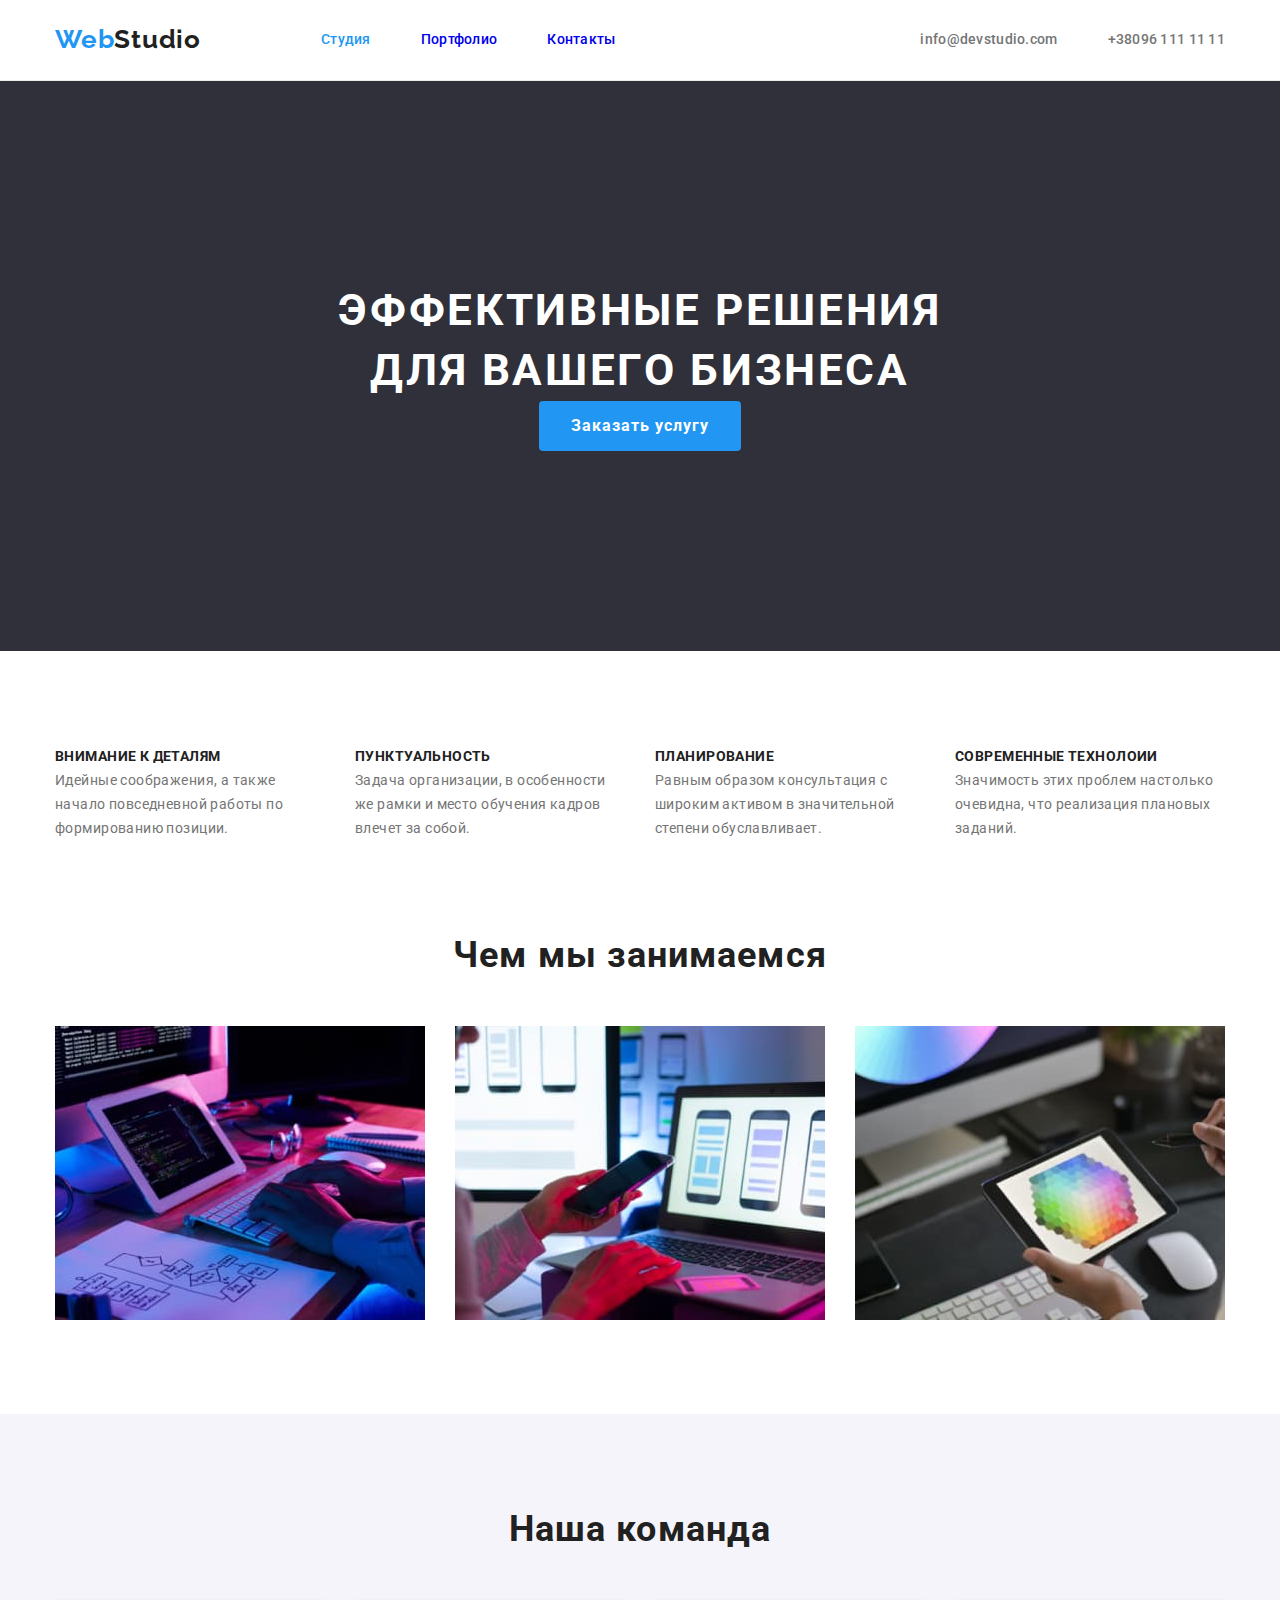
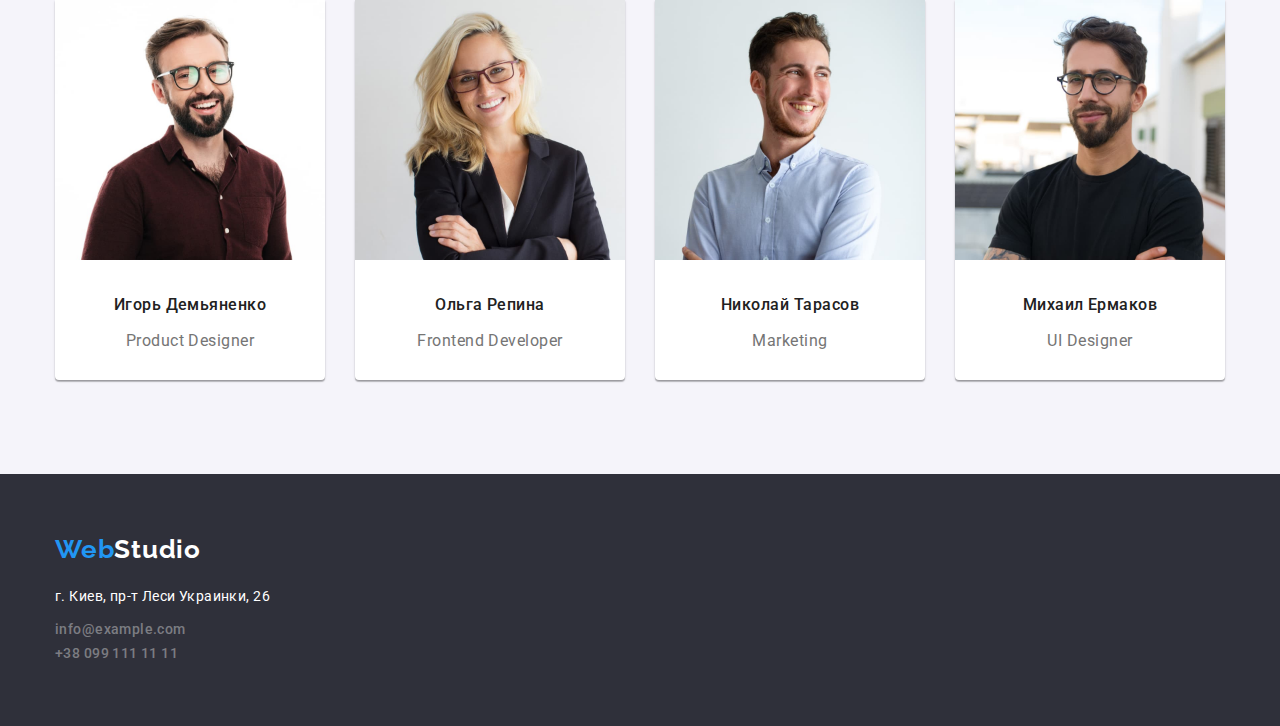
==== index.html @ fb4db043 "finish" ====
<!DOCTYPE html>
<html lang="ru">
  <head>
    <meta charset="UTF-8" />
    <meta http-equiv="X-UA-Compatible" content="IE=edge" />
    <meta name="viewport" content="width=device-width, initial-scale=1.0" />
    <title>Document</title>
    <link rel="preconnect" href="https://fonts.googleapis.com" />
    <link rel="preconnect" href="https://fonts.gstatic.com" crossorigin />
    <link
      href="https://fonts.googleapis.com/css2?family=Raleway:wght@700&family=Roboto:wght@400;500;700;900&display=swap"
      rel="stylesheet"
    />
    <link rel="stylesheet" href="https://cdnjs.cloudflare.com/ajax/libs/modern-normalize/1.1.0/modern-normalize.min.css">
    <link rel="stylesheet" href="./css/styles.css" />
  </head>
  <body>
    <header class="header">
      <div class="container flex-el">
        <a class="logo" href="webstudio"
        ><span class="web">Web</span><span class="studio">Studio</span></a
      >
      <nav>
        <ul class="header-list">
          <li class="header-item"><a class="active header-link link" href="./index.html">Студия</a></li>
          <li class="header-item"><a class="header-link link" href="./portfolio.html">Портфолио</a></li>
          <li class="header-item"><a class="header-link link" href="contacts">Контакты</a></li>
        </ul>
      </nav>
      <ul class="header-adress">
        <li>
          <a class="header-adress-link link" href="mailto:info@devstudio.com"
            >info@devstudio.com</a
          >
        </li>
        <li class="header-adress-item"><a class="header-adress-link link" href="tel:+380991111111">+38096 111 11 11</a></li>
      </ul>
    </div>
    </header>
    <main>
      <section class="start-section section">
        <div class="container">
          <h1 class="title">эффективные решения для вашего бизнеса</h1>
          <button class="main-btn" type="button">Заказать услугу</button>
        </div>
      </section>
      <section class="main-section section"> 
        <div class="container">
        <ul class="flex-el">
          <li class="main-section-item">
            <h2 class="main-section-title">внимание к деталям</h2>
            <p class="main-section-text">
              Идейные соображения, а также начало повседневной работы по
              формированию позиции.
            </p>
          </li>
          <li class="main-section-item">
            <h2 class="main-section-title">пунктуальность</h2>
            <p class="main-section-text">
              Задача организации, в особенности же рамки и место обучения кадров
              влечет за собой.
            </p>
          </li>
          <li class="main-section-item">
            <h2 class="main-section-title">планирование</h2>
            <p class="main-section-text">
              Равным образом консультация с широким активом в значительной
              степени обуславливает.
            </p>
          </li>
          <li class="main-section-item">
            <h2 class="main-section-title">современные технолоии</h2>
            <p class="main-section-text">
              Значимость этих проблем настолько очевидна, что реализация
              плановых заданий.
            </p>
          </li>
        </ul>
      </div>
      </section>
      <section class="our-work section">
        <div class="container">
        <h2 class="secondary-title">Чем мы занимаемся</h2>
          <ul class="flex-el">
            <li>
              <img
                width="370"
                src="images/img3.jpg"
                alt="печатает код на компьютере"
              />
            </li>
            <li>
              <img
                width="370"
                src="images/img1.jpg"
                alt="Адаптирует сайт под мобильное устройство"
              />
            </li>
            <li>
              <img
                width="370"
                src="images/img2.jpg"
                alt="Графическая разроботка"
              />
            </li>
          </ul>
        </div>
      </section>
      <section class="our-team section">
        <div class="container">
          <h2 class="secondary-title">Наша команда</h2>
        <ul class="flex-el">
          <li class="team-list">
            <img width="270" src="images/img4.jpg" alt="Игорь Демьяненко" /> 
            <div class="team-wrapper">
              <h3 class="team-list-title">Игорь Демьяненко</h3>
              <p class="team-list-text">Product Designer</p>
            </div>

          </li>
          <li class="team-list">
            <img width="270" src="images/img5.jpg" alt="Ольга Репина" />
            <div class="team-wrapper">
              <h3 class="team-list-title">Ольга Репина</h3>
              <p class="team-list-text">Frontend Developer<p>
            </div>
          </li>
          <li class="team-list">
            <img width="270" src="images/img6.jpg" alt="Николай Тарасов" />
            <div class="team-wrapper">
              <h3 class="team-list-title">Николай Тарасов</h3>
              <p class="team-list-text">Marketing<p>
            </div>
          </li>
          <li class="team-list">
            <img width="270" src="images/img7.jpg" alt="Михаил Ермаков" />
            <div class="team-wrapper">
              <h3 class="team-list-title">Михаил Ермаков</h3>
              <p class="team-list-text">UI Designer<p>
            </div>
          </li>
        </ul>
        </div>
      </section>
    </main>
    <footer class="footer">
      <div class="container">
        <a class="logo footer-logo" href="webstudio"
        ><span class="web">Web</span
        ><span class="footer-studio">Studio</span></a
      >
      <address class="adress">
        <p>г. Киев, пр-т Леси Украинки, 26</p>
        <ul class="list footer-adress">
          <li class="footer-adress-list">
            <a class="footer-adress-link" href="mailto:info@example.com">info@example.com</a>
          </li>
          <li class="footer-adress-list">
            <a class="footer-adress-link" href="tel:+380991111111">+38 099 111 11 11</a>
          </li>
        </ul>
      </address>
      </div>
    </footer>
  </body>
</html>
---- css/styles.css ----
:root {
    --main-background-color:#E5E5E5;
    --background-color:#2F303A;
    --primary-text-color:#212121;
    --secondary-text-color:#757575;
    --hover-text-color:#2196F3;
}

h1,
h2,
h3,
h4,
h5,
h6,
p {
margin: 0;
}
img {
    display: block;
}
ul,
ol {
    margin: 0;
    padding: 0;
    list-style: none;
}
a {
    text-decoration: none;
}

.section {
    padding: 94px 0;
}

body {
    font-family: Roboto, sans-serif;
    color: var(--primary-text-color);
}
.container {
    /* padding-top: 60px; */
    max-width: 1200px;
    margin-left: auto;
    margin-right: auto;
    padding-left: 15px;
    padding-right: 15px;
}
/* header */
.header {
    border-bottom: 1px solid #ECECEC;
}




.flex-el {
    display: flex;
    gap: 30px;
}
.btn{
    font-family: inherit;
    background-color: #F5F4FA;
    font-weight: 500;
    font-size: 16px;
    line-height: 1.63;
    text-align: center;
    letter-spacing: 0.03em;
    border: none;
    color: var(--primary-text-color);
    padding: 6px 22px;
    border-radius: 4px;
}

.btn:hover {
    background-color: var(--hover-text-color);
    color: #FFFFFF;
    cursor: pointer;
}

.btn:focus {
    background-color: var(--hover-text-color);
    color: #FFFFFF;
}

.logo {
    display: block;
    padding-top: 24px;
    padding-bottom: 24px;
    font-size: 26px;
    line-height: 1.2;
    letter-spacing: 0.03em;
    font-weight: 700;
    font-family: Raleway, sans-serif;
}



.header-link:hover, 
.header-link:focus, 
.header-adress-link:hover,
.header-adress-link:focus {
    color: var(--hover-text-color);
}


.main-section-item {
    width: 270px;
}

.main-section {
    padding-bottom: 0;
}

.web {
    color: var(--hover-text-color);

}

.studio {
    color: var(--primary-text-color);
}

.header-list {
    display: flex;
    margin-left: 90px;                                                                                                                                                                                                                                                             
}

.header-adress {
    display: flex;
    margin-left: auto;
}
.header-link {
    display: block;
    padding-top: 32px;
    padding-bottom: 32px;
    font-size: 14px;
    line-height: 1.14;
    letter-spacing: 0.02em;
    font-weight: 500;
}
.header-item {
    margin-left: 50px;
}
.header-item:first-of-type {
    margin-left: 0;
}

.header-adress-link {
    display: block;
    padding-top: 32px;
    padding-bottom: 32px;
    color: var(--secondary-text-color);
    font-weight: 500;
    font-size: 14px;
    line-height: 1.14;
    letter-spacing: 0.02em;
}
.header-adress-item {
    padding-left: 50px;
}
.header-adress-item:first-of-type {
    padding-left: 0;
}
/* padding-top не работает а в дэвтулз работает */
.start-section {
    display: block;
    background-color: var(--background-color);
    text-align: center; 
    padding-bottom: 200px;
    padding-top: 200px;
}
.title {
    color: #FFFFFF;
    line-height: 1.36;
    letter-spacing: 0.06em;
    font-size: 44px;
    text-align: center;
    text-transform: uppercase;
    width: 695px;
    margin-left: auto;
    margin-right: auto;
    border-radius: 100px;
}

.main-btn {
    background-color: var(--hover-text-color);
    color:#FFFFFF;
    font-size: 16px;
    cursor: pointer;
    font-family: inherit;
    font-weight: 700;
    line-height: 1.88;
    letter-spacing: 00.06em;
    border-radius: 4px;
    border: 2px white;
    padding: 10px 32px;
}

.main-section-title {
    text-transform: uppercase;
    color: var(--primary-text-color);
    font-weight: 700;
    font-size: 14px;
    line-height: 1.14;
    letter-spacing: 0.03em;
}

.main-section-title {
    color: var(--primary-text-color);
    font-size: 14px;
    line-height: 1.71;
    letter-spacing: 0.03em;
}

.main-section-text {
    color: var(--secondary-text-color);
    font-weight: 400;
    font-size: 14px;
    line-height: 1.71;
    letter-spacing: 0.03em;
}
.secondary-title {
    text-align: center;
    font-weight: 700;
    font-size: 36px;
    line-height: calc(42/36);
    text-align: center;
    letter-spacing: 0.03em;
    margin-bottom: 50px;
    color: #212121
}

.team-wrapper {
    padding: 30px 0;
}

.team-list-title {
    margin-bottom: 10px;
    font-weight: 500;
    font-size: 16px;
    line-height: 1.9;
    text-align: center;
    letter-spacing: 0.03em;
    color: var(--primary-text-color);

}
.team-list {
    font-size: 16px;
    line-height: 1.19;
    text-align: center;
    letter-spacing: 0.03em;
    background-color: #FFFFFF;
    box-shadow: 0px 1px 3px rgba(0, 0, 0, 0.12), 0px 1px 1px rgba(0, 0, 0, 0.14), 0px 2px 1px rgba(0, 0, 0, 0.2);
    border-radius: 0px 0px 4px 4px;
}

.team-list-text {
    color: var(--secondary-text-color);
    font-size: 16px;
    line-height: 1.19;
    text-align: center;
    letter-spacing: 0.03em;

}



.adress {
    font-style: normal;
    color: #FFFFFF;
    font-size: 14px;
    line-height: 1.71;
    letter-spacing: 0.03em;
}


.footer {
    background-color: var(--background-color);
    padding: 60px 0;
}

.footer-adress {
    color: #FFFFFF99;
    margin-top: 9px;
}

.footer-logo {
    padding: 0;
    margin-bottom: 20px;
}
.footer-adress-link {
    color: #FFFFFF60;
    font-weight: 500;
    
    
}
.footer-adress-link:hover,
.footer-adress-link:focus {
    color: var(--hover-text-color);
}

.foote-adress-list {
    margin-top: 9px;
}
.foote-adress-list:not(:last-of-type) {
    margin-bottom: 9px;
}

.our-team {
    background-color: #F5F4FA;;
}
.footer-studio {
    color: #FFFFFF;
    font-weight: 700;
}

.main-list-title {
    font-size: 18px;
    line-height: 2;
    letter-spacing: 0.06em;
    color: var(--primary-text-color);
}
.main-list {
    flex-wrap: wrap;
}
.main-list-text {
    font-size: 16px;
    line-height: 1.88;
    letter-spacing: 0.03em;
    color: var(--secondary-text-color);
}


.active {
    color: var(--hover-text-color);
}
.portfolio-wrapp {
    padding: 20px 24px;
    border: 1px solid #EEEEEE;
    border-top: none;
}


.list-portfolio {
    gap: 8px;
}

.main-list {
    margin-top: 50px;
}
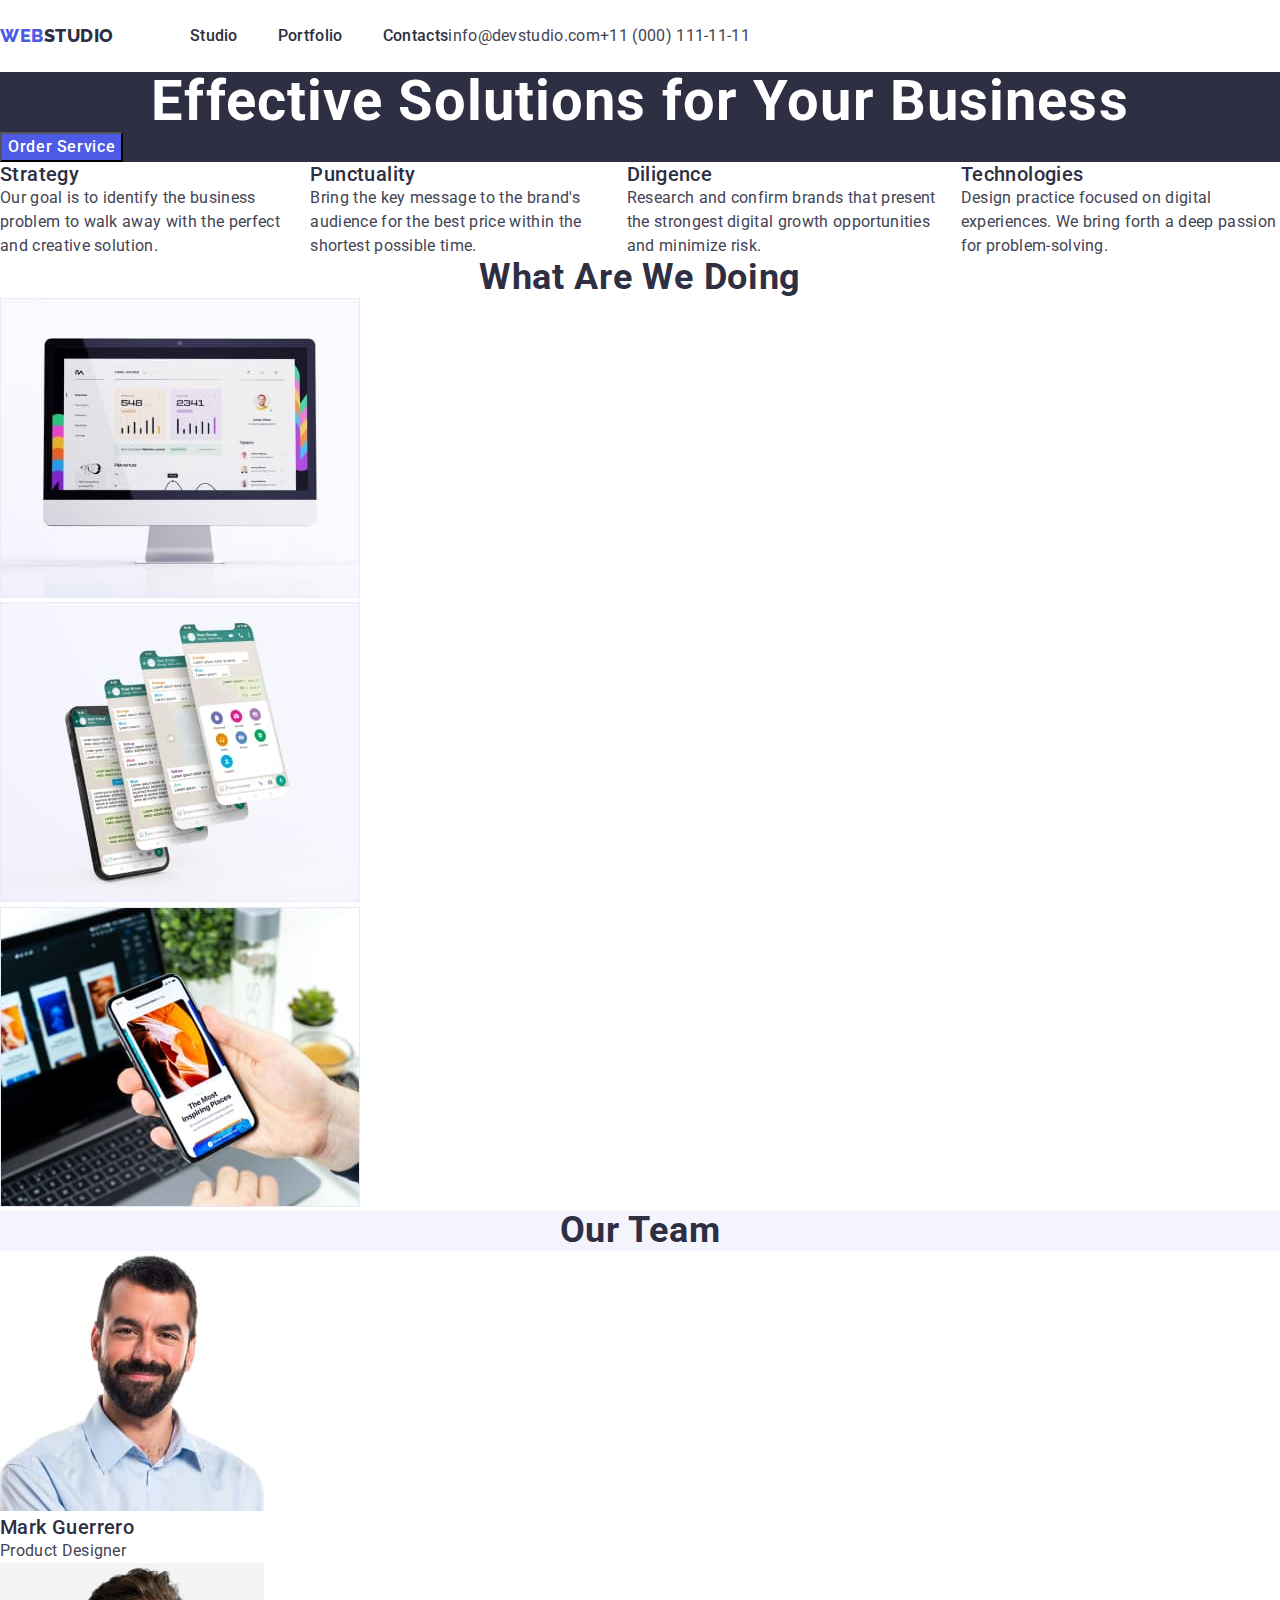
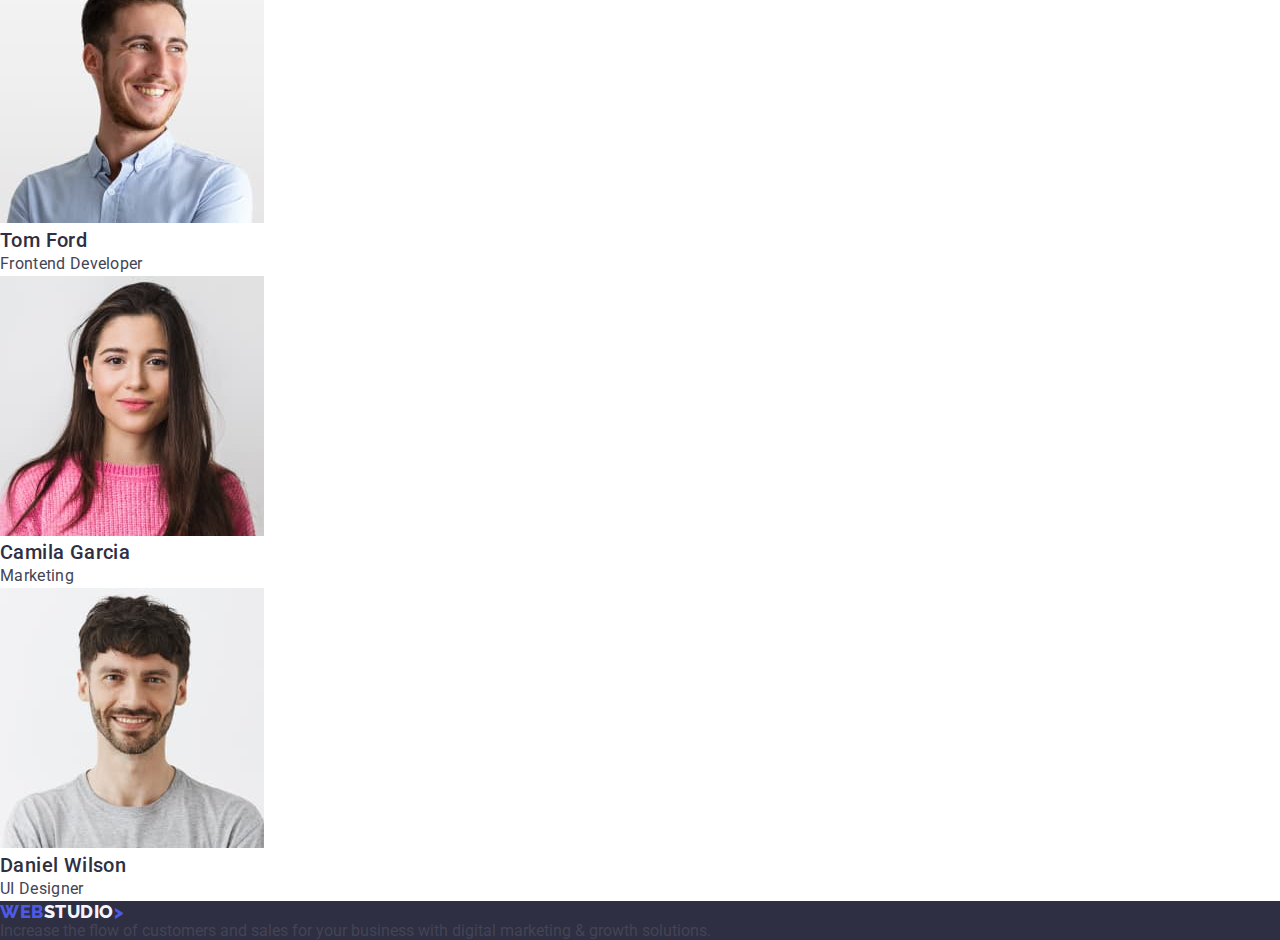
==== commit 9397c60e: "1`" ====
--- a/index.html
+++ b/index.html
@@ -1,166 +1,107 @@
 <!DOCTYPE html>
-<html lang="ru">
-  <head>
-    <meta charset="UTF-8" />
-    <meta http-equiv="X-UA-Compatible" content="IE=edge" />
-    <meta name="viewport" content="width=device-width, initial-scale=1.0" />
+<html lang="en">
+<head>
+    <meta charset="UTF-8">
+    <meta http-equiv="X-UA-Compatible" content="IE=edge">
+    <meta name="viewport" content="width=device-width, initial-scale=1.0">
     <title>Document</title>
-    <link rel="preconnect" href="https://fonts.googleapis.com" />
-    <link rel="preconnect" href="https://fonts.gstatic.com" crossorigin />
-    <link
-      href="https://fonts.googleapis.com/css2?family=Raleway:wght@700&family=Roboto:wght@400;500;700;900&display=swap"
-      rel="stylesheet"
-    />
-    <link rel="stylesheet" href="https://cdnjs.cloudflare.com/ajax/libs/modern-normalize/1.1.0/modern-normalize.min.css">
-    <link rel="stylesheet" href="./css/styles.css" />
-  </head>
-  <body>
-    <header class="header">
-      <div class="container flex-el">
-        <a class="logo" href="webstudio"
-        ><span class="web">Web</span><span class="studio">Studio</span></a
-      >
-      <nav>
-        <ul class="header-list">
-          <li class="header-item"><a class="active header-link link" href="./index.html">Студия</a></li>
-          <li class="header-item"><a class="header-link link" href="./portfolio.html">Портфолио</a></li>
-          <li class="header-item"><a class="header-link link" href="contacts">Контакты</a></li>
-        </ul>
-      </nav>
-      <ul class="header-adress">
+    <link rel="stylesheet" href="https://cdn.jsdelivr.net/npm/modern-normalize@1.1.0/modern-normalize.min.css">
+    <link rel="stylesheet" href="./css/styles.css">
+    <link rel="preconnect" href="https://fonts.googleapis.com">
+    <link rel="preconnect" href="https://fonts.gstatic.com" crossorigin>
+    <link href="https://fonts.googleapis.com/css2?family=Raleway:wght@800&display=swap" rel="stylesheet">
+    <link rel="preconnect" href="https://fonts.googleapis.com">
+    <link rel="preconnect" href="https://fonts.gstatic.com" crossorigin>
+    <link href="https://fonts.googleapis.com/css2?family=Roboto:wght@400;500;700;900&display=swap" rel="stylesheet">
+</head>
+<body>
+<header>
+    <div class="header-flex-wrap container">
+        <nav class="header-nav">
+            <a class="header-nav-logo link">Web<span class="header-studio-span">Studio</span></a>
+            <ul class="header-nav-list">
+                <li class="header-nav-item"><a class="header-nav-link link" href="./index.html">Studio</a></li>
+                <li class="header-nav-item"><a class="header-nav-link link" href="./portfolio.html">Portfolio</a></li>
+                <li class="header-nav-item"><a class="header-nav-link link" href="">Contacts</a></li>
+            </ul>
+         </nav>
+    <address class="our-adress">
+        <ul class="header-adress-list list">
+            <li class="header-adress-item"><a class="header-adress-link link" href="mailto:info@devstudio.com">info@devstudio.com</a></li>
+            <li class="header-adress-item"><a class="header-adress-link link" href="tel:+110001111111">+11 (000) 111-11-11</a></li>
+        </ul>  
+    </address>
+</div>
+</header>
+<main>
+    <section class="hero">
+        <h1 class="hero-title">Effective Solutions for Your Business</h1>
+        <button class="hero-btn" type="button">Order Service</button>
+    </section>
+    <section>
+        <h2 hidden class="visually-hidden">Our Road</h2>
+    <ul class="list header-nav" >
         <li>
-          <a class="header-adress-link link" href="mailto:info@devstudio.com"
-            >info@devstudio.com</a
-          >
+           <h3 class="our-services">Strategy</h3>
+           <p class="our-services-description">Our goal is to identify the business problem to walk away with the perfect and creative solution.</p>
         </li>
-        <li class="header-adress-item"><a class="header-adress-link link" href="tel:+380991111111">+38096 111 11 11</a></li>
-      </ul>
-    </div>
-    </header>
-    <main>
-      <section class="start-section section">
-        <div class="container">
-          <h1 class="title">эффективные решения для вашего бизнеса</h1>
-          <button class="main-btn" type="button">Заказать услугу</button>
-        </div>
-      </section>
-      <section class="main-section section"> 
-        <div class="container">
-        <ul class="flex-el">
-          <li class="main-section-item">
-            <h2 class="main-section-title">внимание к деталям</h2>
-            <p class="main-section-text">
-              Идейные соображения, а также начало повседневной работы по
-              формированию позиции.
-            </p>
-          </li>
-          <li class="main-section-item">
-            <h2 class="main-section-title">пунктуальность</h2>
-            <p class="main-section-text">
-              Задача организации, в особенности же рамки и место обучения кадров
-              влечет за собой.
-            </p>
-          </li>
-          <li class="main-section-item">
-            <h2 class="main-section-title">планирование</h2>
-            <p class="main-section-text">
-              Равным образом консультация с широким активом в значительной
-              степени обуславливает.
-            </p>
-          </li>
-          <li class="main-section-item">
-            <h2 class="main-section-title">современные технолоии</h2>
-            <p class="main-section-text">
-              Значимость этих проблем настолько очевидна, что реализация
-              плановых заданий.
-            </p>
-          </li>
-        </ul>
-      </div>
-      </section>
-      <section class="our-work section">
-        <div class="container">
-        <h2 class="secondary-title">Чем мы занимаемся</h2>
-          <ul class="flex-el">
-            <li>
-              <img
-                width="370"
-                src="images/img3.jpg"
-                alt="печатает код на компьютере"
-              />
-            </li>
-            <li>
-              <img
-                width="370"
-                src="images/img1.jpg"
-                alt="Адаптирует сайт под мобильное устройство"
-              />
-            </li>
-            <li>
-              <img
-                width="370"
-                src="images/img2.jpg"
-                alt="Графическая разроботка"
-              />
-            </li>
-          </ul>
-        </div>
-      </section>
-      <section class="our-team section">
-        <div class="container">
-          <h2 class="secondary-title">Наша команда</h2>
-        <ul class="flex-el">
-          <li class="team-list">
-            <img width="270" src="images/img4.jpg" alt="Игорь Демьяненко" /> 
-            <div class="team-wrapper">
-              <h3 class="team-list-title">Игорь Демьяненко</h3>
-              <p class="team-list-text">Product Designer</p>
-            </div>
-
-          </li>
-          <li class="team-list">
-            <img width="270" src="images/img5.jpg" alt="Ольга Репина" />
-            <div class="team-wrapper">
-              <h3 class="team-list-title">Ольга Репина</h3>
-              <p class="team-list-text">Frontend Developer<p>
-            </div>
-          </li>
-          <li class="team-list">
-            <img width="270" src="images/img6.jpg" alt="Николай Тарасов" />
-            <div class="team-wrapper">
-              <h3 class="team-list-title">Николай Тарасов</h3>
-              <p class="team-list-text">Marketing<p>
-            </div>
-          </li>
-          <li class="team-list">
-            <img width="270" src="images/img7.jpg" alt="Михаил Ермаков" />
-            <div class="team-wrapper">
-              <h3 class="team-list-title">Михаил Ермаков</h3>
-              <p class="team-list-text">UI Designer<p>
-            </div>
-          </li>
-        </ul>
-        </div>
-      </section>
-    </main>
-    <footer class="footer">
-      <div class="container">
-        <a class="logo footer-logo" href="webstudio"
-        ><span class="web">Web</span
-        ><span class="footer-studio">Studio</span></a
-      >
-      <address class="adress">
-        <p>г. Киев, пр-т Леси Украинки, 26</p>
-        <ul class="list footer-adress">
-          <li class="footer-adress-list">
-            <a class="footer-adress-link" href="mailto:info@example.com">info@example.com</a>
-          </li>
-          <li class="footer-adress-list">
-            <a class="footer-adress-link" href="tel:+380991111111">+38 099 111 11 11</a>
-          </li>
-        </ul>
-      </address>
-      </div>
-    </footer>
-  </body>
-</html>
+        <li>
+           <h3 class="our-services">Punctuality</h3>
+           <p class="our-services-description">Bring the key message to the brand's audience for the best price within the shortest possible time.</p>
+        </li>
+        <li>
+           <h3 class="our-services">Diligence</h3>
+           <p class="our-services-description">Research and confirm brands that present the strongest digital growth opportunities and minimize risk.</p>
+        </li>   
+        <li>
+           <h3 class="our-services">Technologies</h3>
+           <p class="our-services-description">Design practice focused on digital experiences. We bring forth a deep passion for problem-solving.</p>
+        </li>
+    </ul>
+    </section>
+<section>
+    <h2 class="section-title">What are we doing</h2>
+    <ul class="list">
+        <li>
+            <img width="360" src="./images/img10.jpg" alt="компьютер">
+        </li>
+        <li>
+            <img width="360" src="./images/img11.jpg" alt="мессенджеры на телефоне">
+        </li>
+        <li>
+            <img width="360" src="./images/img12.jpg" alt="Графическая разроботка">
+        </li>
+    </ul>
+</section>
+<section class="our-team">
+    <h2 class="section-title">Our Team</h2>
+    <ul class="our-team-list list">
+        <li class="our-team-item">
+            <img class="our-photo" width="264" src="./images/man1.jpg" alt="Mark Guerrero">
+            <h3 class="our-services">Mark Guerrero</h3>
+            <p class="our-services-description">Product Designer</p>
+       </li>
+        <li class="our-team-item">
+            <img class="our-photo" width="264" src="./images/man2.jpg" alt="Tom Ford">
+            <h3 class="our-services">Tom Ford</h3>
+            <p class="our-services-description">Frontend Developer</p>
+        </li>
+        <li class="our-team-item">
+            <img class="our-photo" width="264" src="./images/woman.jpg" alt="Camila Garcia">
+            <h3 class="our-services">Camila Garcia</h3>
+            <p class="our-services-description">Marketing</p>
+        </li>
+        <li class="our-team-item">
+            <img class="our-photo" width="264" src="./images/man3.jpg" alt="Daniel Wilson">
+            <h3 class="our-services">Daniel Wilson</h3>
+            <p class="our-services-description">UI Designer</p>
+        </li>
+    </ul>
+</section>
+</main>
+<footer class="footer">
+    <a class="footer-logo link">Web<span class="footer-logo-span">Studio</span>></a>
+    <p class="footer-text">Increase the flow of customers and sales for your business with digital marketing & growth solutions.</p>
+</footer>
+</body>
+</html>--- a/css/styles.css
+++ b/css/styles.css
@@ -1,349 +1,241 @@
-:root {
-    --main-background-color:#E5E5E5;
-    --background-color:#2F303A;
-    --primary-text-color:#212121;
-    --secondary-text-color:#757575;
-    --hover-text-color:#2196F3;
-}
-
+
+/* reset */
 h1,
 h2,
 h3,
 h4,
-h5,
-h6,
+h6, 
 p {
-margin: 0;
-}
-img {
-    display: block;
+	margin: 0;
 }
 ul,
 ol {
-    margin: 0;
-    padding: 0;
-    list-style: none;
+	list-style: none;
+	padding: 0;
+	margin: 0;
 }
 a {
-    text-decoration: none;
-}
-
-.section {
-    padding: 94px 0;
+	color: currentColor;
+	text-decoration: none;
+}
+button{
+	cursor: pointer;
+	font-family: inherit;
+}
+
+
+/* Common Css */
+:root {
+	/* Fonts */
+    --primery-font: "Roboto", sans-serif;
+	--secondary-font: "Raleway", sans-serif;
+	/* colors */
+    --color-iris: #4d5ae5;
+	--color-ocean: #404bbf;
+	--color-navy-blue: #2e2f42;
+	--color-green: #31d0aa;
+	--color-slate: #434455;
+	--color-light-slate: #8e8f99;
+	--color-cornflower: #e7e9fc;
+	--color-cloud: #f4f4fd;
+	--color-grey: #2e2f42;
+	--color-white: #ffffff;
+	--color-dairy: #fcfcfc;
+}
+.link {
+	text-decoration: none;
+}
+
+.our-adress {
+	font-style: normal;
+}
+.section-title {
+	font-size: 36px;
+	line-height: 1.11;
+	text-align: center;
+	text-transform: capitalize;
+	color: var(--color-grey);
+	letter-spacing: 0.02em
+}
+.list {
+	list-style: none;
 }
 
 body {
-    font-family: Roboto, sans-serif;
-    color: var(--primary-text-color);
-}
-.container {
-    /* padding-top: 60px; */
-    max-width: 1200px;
-    margin-left: auto;
-    margin-right: auto;
-    padding-left: 15px;
-    padding-right: 15px;
-}
-/* header */
-.header {
-    border-bottom: 1px solid #ECECEC;
-}
-
-
-
-
-.flex-el {
-    display: flex;
-    gap: 30px;
-}
-.btn{
-    font-family: inherit;
-    background-color: #F5F4FA;
-    font-weight: 500;
-    font-size: 16px;
-    line-height: 1.63;
-    text-align: center;
-    letter-spacing: 0.03em;
-    border: none;
-    color: var(--primary-text-color);
-    padding: 6px 22px;
-    border-radius: 4px;
-}
-
-.btn:hover {
-    background-color: var(--hover-text-color);
-    color: #FFFFFF;
-    cursor: pointer;
-}
-
-.btn:focus {
-    background-color: var(--hover-text-color);
-    color: #FFFFFF;
-}
-
-.logo {
-    display: block;
-    padding-top: 24px;
-    padding-bottom: 24px;
-    font-size: 26px;
-    line-height: 1.2;
-    letter-spacing: 0.03em;
-    font-weight: 700;
-    font-family: Raleway, sans-serif;
-}
-
-
-
-.header-link:hover, 
-.header-link:focus, 
-.header-adress-link:hover,
-.header-adress-link:focus {
-    color: var(--hover-text-color);
-}
-
-
-.main-section-item {
-    width: 270px;
-}
-
-.main-section {
-    padding-bottom: 0;
-}
-
-.web {
-    color: var(--hover-text-color);
-
-}
-
-.studio {
-    color: var(--primary-text-color);
-}
-
-.header-list {
-    display: flex;
-    margin-left: 90px;                                                                                                                                                                                                                                                             
-}
-
-.header-adress {
-    display: flex;
-    margin-left: auto;
-}
-.header-link {
-    display: block;
-    padding-top: 32px;
-    padding-bottom: 32px;
-    font-size: 14px;
-    line-height: 1.14;
-    letter-spacing: 0.02em;
-    font-weight: 500;
-}
-.header-item {
-    margin-left: 50px;
-}
-.header-item:first-of-type {
-    margin-left: 0;
-}
-
+	font-family: var(--primery-font);
+    background-color: var(--color-white);
+	color: var(--color-slate);
+}
+
+.visually-hidden {  
+	position: absolute;  
+	width: 1px;  
+	height: 1px;  
+	margin: -1px;  
+	border: 0;  
+	padding: 0;
+	white-space: nowrap;  
+	clip-path: inset(100%);  
+	clip: rect(0 0 0 0);  
+	overflow: hidden;
+}
+/* main Document */
+/* Header */
 .header-adress-link {
-    display: block;
-    padding-top: 32px;
-    padding-bottom: 32px;
-    color: var(--secondary-text-color);
-    font-weight: 500;
-    font-size: 14px;
-    line-height: 1.14;
-    letter-spacing: 0.02em;
-}
-.header-adress-item {
-    padding-left: 50px;
-}
-.header-adress-item:first-of-type {
-    padding-left: 0;
-}
-/* padding-top не работает а в дэвтулз работает */
-.start-section {
-    display: block;
-    background-color: var(--background-color);
-    text-align: center; 
-    padding-bottom: 200px;
-    padding-top: 200px;
-}
-.title {
-    color: #FFFFFF;
-    line-height: 1.36;
-    letter-spacing: 0.06em;
-    font-size: 44px;
-    text-align: center;
-    text-transform: uppercase;
-    width: 695px;
-    margin-left: auto;
-    margin-right: auto;
-    border-radius: 100px;
-}
-
-.main-btn {
-    background-color: var(--hover-text-color);
-    color:#FFFFFF;
-    font-size: 16px;
-    cursor: pointer;
-    font-family: inherit;
-    font-weight: 700;
-    line-height: 1.88;
-    letter-spacing: 00.06em;
-    border-radius: 4px;
-    border: 2px white;
-    padding: 10px 32px;
-}
-
-.main-section-title {
-    text-transform: uppercase;
-    color: var(--primary-text-color);
-    font-weight: 700;
-    font-size: 14px;
-    line-height: 1.14;
-    letter-spacing: 0.03em;
-}
-
-.main-section-title {
-    color: var(--primary-text-color);
-    font-size: 14px;
-    line-height: 1.71;
-    letter-spacing: 0.03em;
-}
-
-.main-section-text {
-    color: var(--secondary-text-color);
-    font-weight: 400;
-    font-size: 14px;
-    line-height: 1.71;
-    letter-spacing: 0.03em;
-}
-.secondary-title {
-    text-align: center;
-    font-weight: 700;
-    font-size: 36px;
-    line-height: calc(42/36);
-    text-align: center;
-    letter-spacing: 0.03em;
-    margin-bottom: 50px;
-    color: #212121
-}
-
-.team-wrapper {
-    padding: 30px 0;
-}
-
-.team-list-title {
-    margin-bottom: 10px;
-    font-weight: 500;
-    font-size: 16px;
-    line-height: 1.9;
-    text-align: center;
-    letter-spacing: 0.03em;
-    color: var(--primary-text-color);
-
-}
-.team-list {
-    font-size: 16px;
-    line-height: 1.19;
-    text-align: center;
-    letter-spacing: 0.03em;
-    background-color: #FFFFFF;
-    box-shadow: 0px 1px 3px rgba(0, 0, 0, 0.12), 0px 1px 1px rgba(0, 0, 0, 0.14), 0px 2px 1px rgba(0, 0, 0, 0.2);
-    border-radius: 0px 0px 4px 4px;
-}
-
-.team-list-text {
-    color: var(--secondary-text-color);
-    font-size: 16px;
-    line-height: 1.19;
-    text-align: center;
-    letter-spacing: 0.03em;
-
-}
-
-
-
-.adress {
-    font-style: normal;
-    color: #FFFFFF;
-    font-size: 14px;
-    line-height: 1.71;
-    letter-spacing: 0.03em;
-}
-
-
-.footer {
-    background-color: var(--background-color);
-    padding: 60px 0;
-}
-
-.footer-adress {
-    color: #FFFFFF99;
-    margin-top: 9px;
+	
+	font-style: normal;
+	font-size: 16px;
+	line-height: 1.5;
+	letter-spacing: 0.02em;
+	color: var(--color-slate);
+
+}
+
+.header-adress-list {
+	display: flex;
+	align-content: center;
+	margin-left: auto;
+}
+
+.header-adress-link:hover, 
+.header-adress-link:focus{
+	color: var(--color-ocean);
+}
+
+.header-flex-wrap {
+	
+	display: flex;
+	align-items: center;
+}
+.header-nav{
+	display: flex;
+	align-items: center;
+}
+.header-nav-list {
+	display: flex;
+	gap: 40px;
+	padding-top: 24px;
+	padding-bottom: 24px;
+	margin-left: 76px;
+}
+
+.header-nav-logo {
+	font-family: "Raleway", sans-serif;
+	font-weight: 800;
+	font-size: 18px;
+	line-height: 1.17;
+	letter-spacing: 0.03em;
+	text-transform: uppercase;
+	color: var(--color-iris);
+}
+
+
+.header-nav-link {
+	font-weight: 500;
+	font-size: 16px;
+	line-height: 1.5;
+	letter-spacing: 0.02em;
+	color: var(--color-navy-blue);
+}
+
+.header-nav-link:hover,
+.header-nav-link:focus {
+	color: #404bbf;
+}
+
+.header-studio-span {
+	color: #2e2f42;
+}
+
+/* Main */
+.hero-btn {
+	background-color: var(--color-iris);
+	letter-spacing: 0.04em;
+}
+
+.hero {
+	background-color: var(--color-grey);
+}
+.hero-btn {
+	font-family: var(--primery-font);
+	font-weight: 500;
+	font-size: 16px;
+	line-height: 1.5;
+	letter-spacing: 0.04em;
+	color: var(--color-white);
+	cursor: pointer;
+}
+
+.hero-btn:hover,
+.hero-btn:focus {
+	background-color: var(--color-ocean);
+}
+.hero-title {
+	font-size: 56px;
+	line-height: 1.07;
+	text-align: center;
+	letter-spacing: 0.02em;
+	color: var(--color-white);
+
+}
+
+.our-team-item {
+	background-color: #FFFFFF;
+}
+/* Portfolio */
+.main-btn{
+	font-family: inherit;
+	background-color: var(--color-cloud);
+	color: var(--color-iris);
+	font-style: normal;
+	font-weight: 500;
+	font-size: 16px;
+	line-height: 1.5;
+	letter-spacing: 0.04em;
+	cursor: pointer;
+}
+
+.main-btn:hover,
+.main-btn:focus {
+	background-color: var(--color-ocean);
+	color: #ffffff;
+}
+	/* Section - 2 */
+
+ .our-services{
+	font-weight: 500;
+	font-size: 20px;
+	line-height: 1.2;
+	letter-spacing: 0.02em;
+	color: var(--color-navy-blue);
+
+}
+.our-services-description{
+	line-height: 1.5;
+	letter-spacing: 0.02em;
+	color: var(--color-slate);
+}
+
+	/* section - 4 */
+.our-team{
+	background-color: var(--color-cloud);
+}
+
+/* Footer */
+.footer{
+	background-color: #2e2f42;
 }
 
 .footer-logo {
-    padding: 0;
-    margin-bottom: 20px;
-}
-.footer-adress-link {
-    color: #FFFFFF60;
-    font-weight: 500;
-    
-    
-}
-.footer-adress-link:hover,
-.footer-adress-link:focus {
-    color: var(--hover-text-color);
-}
-
-.foote-adress-list {
-    margin-top: 9px;
-}
-.foote-adress-list:not(:last-of-type) {
-    margin-bottom: 9px;
-}
-
-.our-team {
-    background-color: #F5F4FA;;
-}
-.footer-studio {
-    color: #FFFFFF;
-    font-weight: 700;
-}
-
-.main-list-title {
-    font-size: 18px;
-    line-height: 2;
-    letter-spacing: 0.06em;
-    color: var(--primary-text-color);
-}
-.main-list {
-    flex-wrap: wrap;
-}
-.main-list-text {
-    font-size: 16px;
-    line-height: 1.88;
-    letter-spacing: 0.03em;
-    color: var(--secondary-text-color);
-}
-
-
-.active {
-    color: var(--hover-text-color);
-}
-.portfolio-wrapp {
-    padding: 20px 24px;
-    border: 1px solid #EEEEEE;
-    border-top: none;
-}
-
-
-.list-portfolio {
-    gap: 8px;
-}
-
-.main-list {
-    margin-top: 50px;
-}+	font-family: var(--secondary-font);
+	font-weight: 800;
+	font-size: 18px;
+	line-height: 1.17;
+	letter-spacing: 0.03em;
+	text-transform: uppercase;
+	color: var(--color-iris);
+}
+.footer-logo-span {
+	color: var(--color-cloud);
+}
+
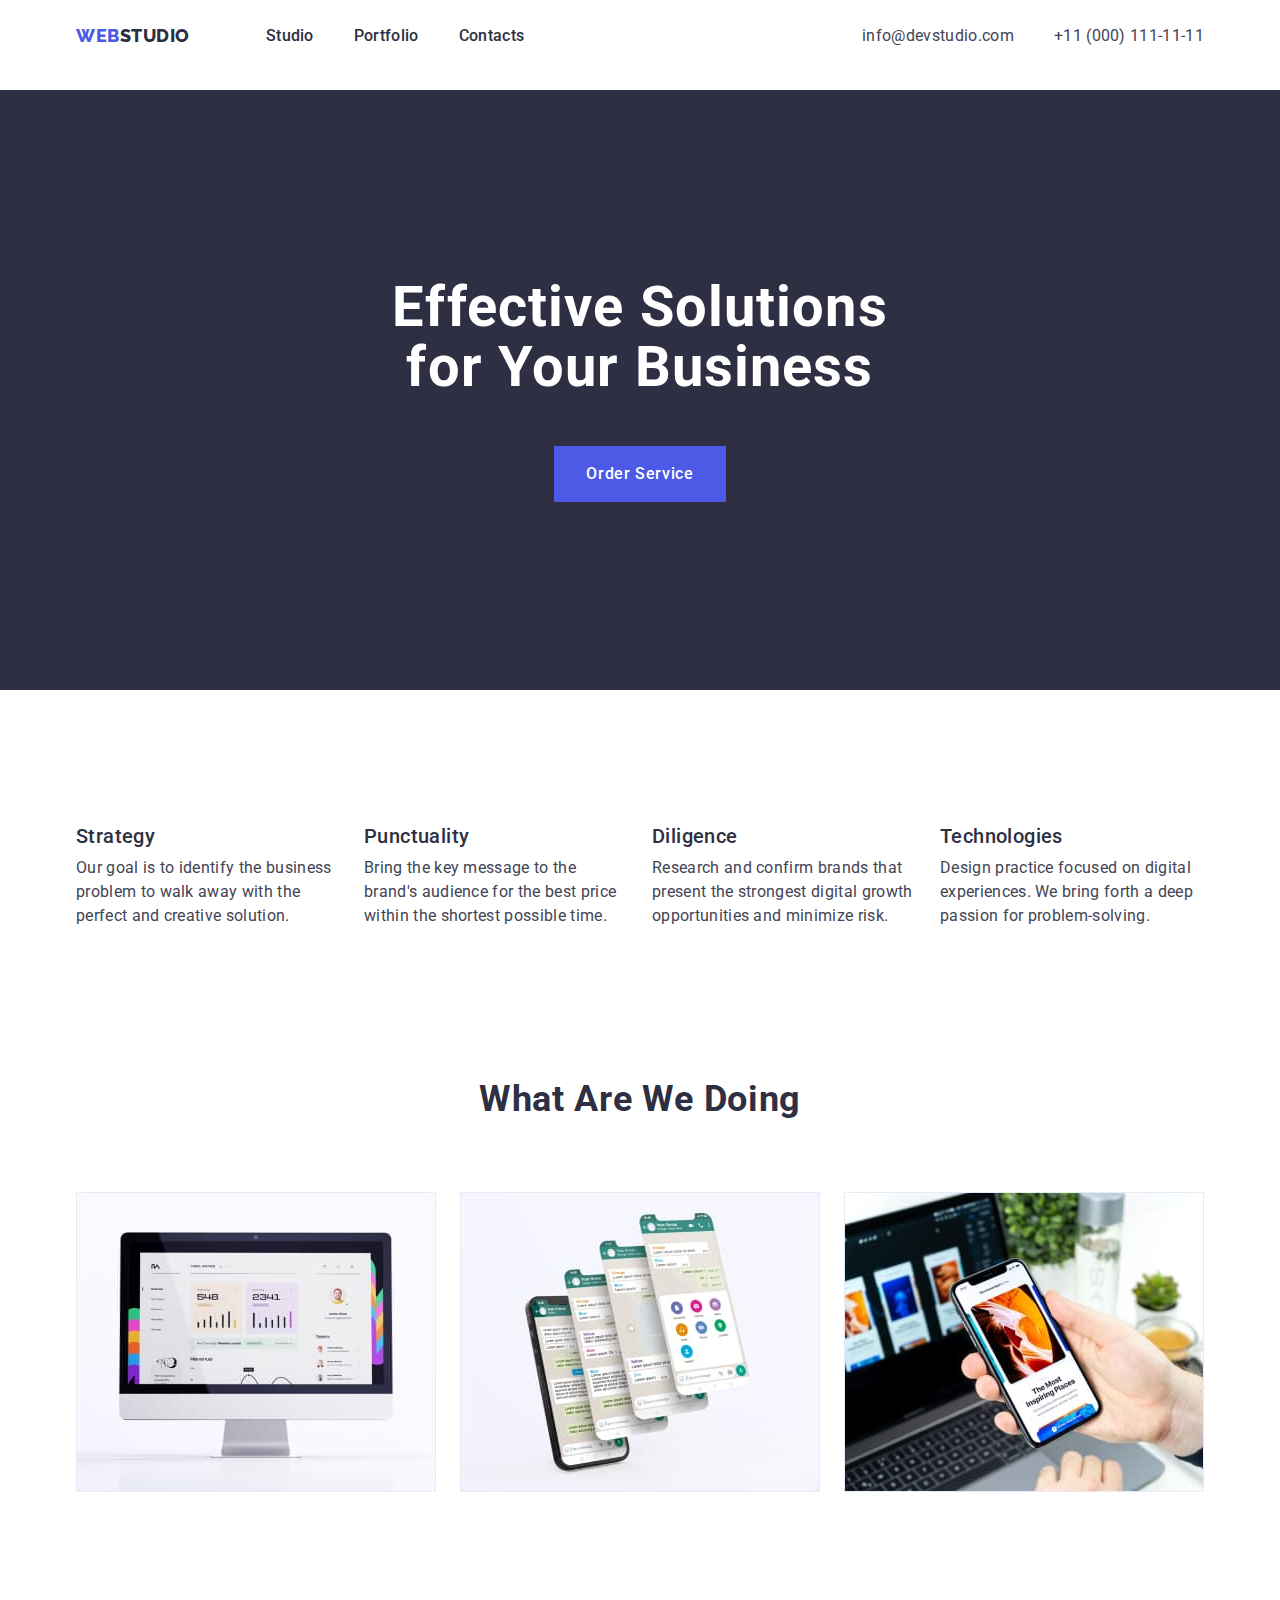
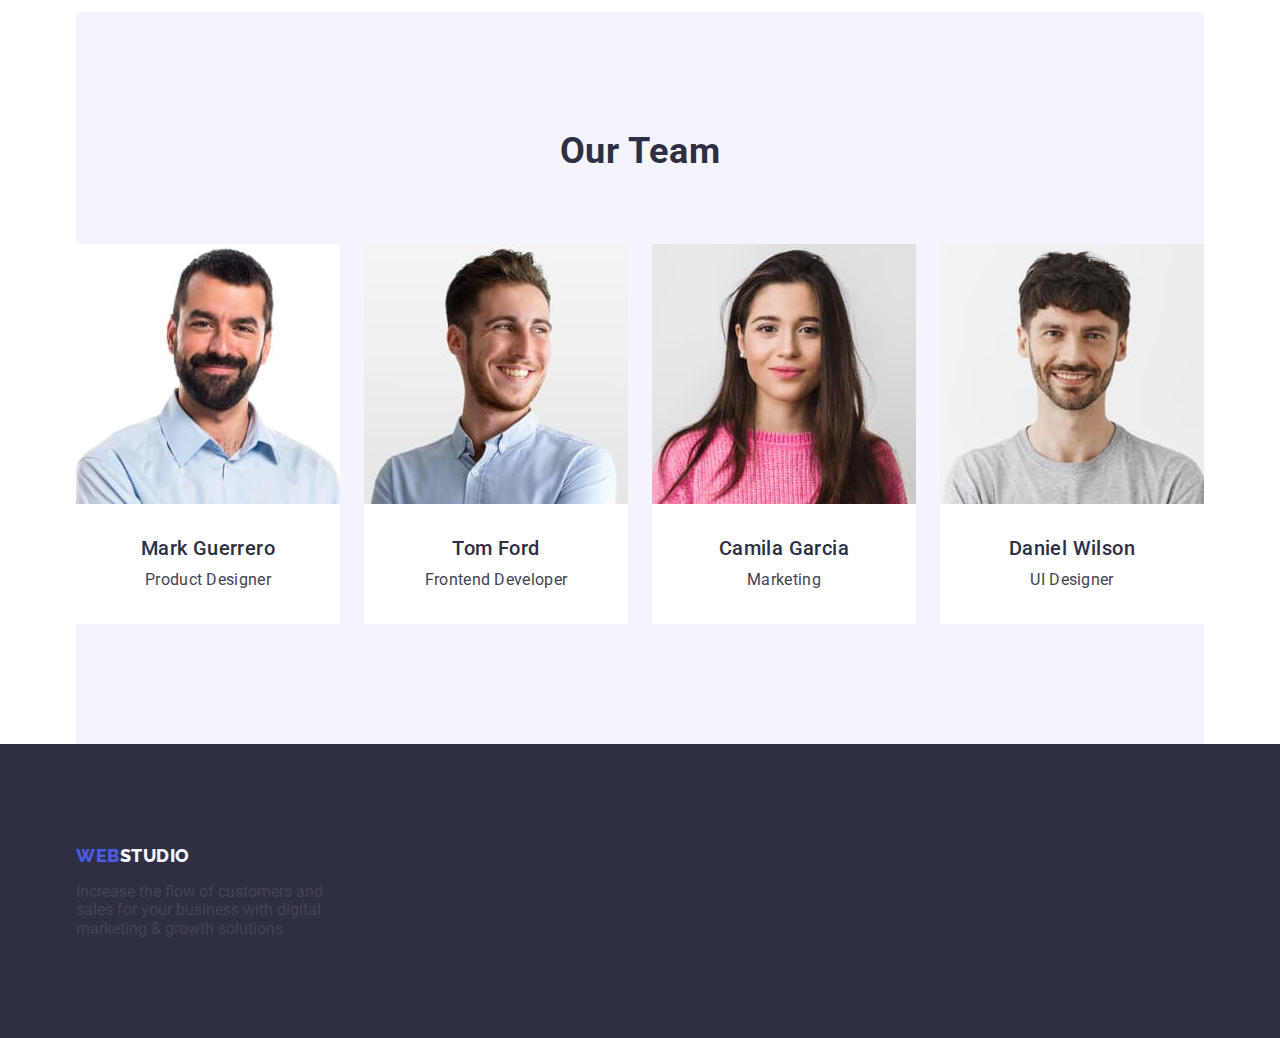
==== commit c9ebe301: "first try" ====
--- a/index.html
+++ b/index.html
@@ -34,34 +34,37 @@
 </div>
 </header>
 <main>
-    <section class="hero">
+    <section class="hero">   
         <h1 class="hero-title">Effective Solutions for Your Business</h1>
         <button class="hero-btn" type="button">Order Service</button>
     </section>
+    <div class="container">
     <section>
         <h2 hidden class="visually-hidden">Our Road</h2>
-    <ul class="list header-nav" >
-        <li>
+    <ul class="list main-list-services" >
+        <li class="main-link-services">
            <h3 class="our-services">Strategy</h3>
            <p class="our-services-description">Our goal is to identify the business problem to walk away with the perfect and creative solution.</p>
         </li>
-        <li>
+        <li class="main-link-services">
            <h3 class="our-services">Punctuality</h3>
            <p class="our-services-description">Bring the key message to the brand's audience for the best price within the shortest possible time.</p>
         </li>
-        <li>
+        <li class="main-link-services">
            <h3 class="our-services">Diligence</h3>
            <p class="our-services-description">Research and confirm brands that present the strongest digital growth opportunities and minimize risk.</p>
         </li>   
-        <li>
+        <li class="main-link-services">
            <h3 class="our-services">Technologies</h3>
            <p class="our-services-description">Design practice focused on digital experiences. We bring forth a deep passion for problem-solving.</p>
         </li>
     </ul>
     </section>
-<section>
+</div>
+<div class="container">
+<section class="section section-doing">
     <h2 class="section-title">What are we doing</h2>
-    <ul class="list">
+    <ul class="list section-doing-list">
         <li>
             <img width="360" src="./images/img10.jpg" alt="компьютер">
         </li>
@@ -73,7 +76,9 @@
         </li>
     </ul>
 </section>
-<section class="our-team">
+</div>
+<div class="container">
+<section class="our-team section">
     <h2 class="section-title">Our Team</h2>
     <ul class="our-team-list list">
         <li class="our-team-item">
@@ -98,10 +103,13 @@
         </li>
     </ul>
 </section>
+</div>
 </main>
 <footer class="footer">
-    <a class="footer-logo link">Web<span class="footer-logo-span">Studio</span>></a>
+    <div class="container">
+    <a class="footer-logo link">Web<span class="footer-logo-span">Studio</span></a>
     <p class="footer-text">Increase the flow of customers and sales for your business with digital marketing & growth solutions.</p>
+</div>
 </footer>
 </body>
 </html>--- a/css/styles.css
+++ b/css/styles.css
@@ -21,6 +21,20 @@
 button{
 	cursor: pointer;
 	font-family: inherit;
+	padding: 0;
+	background-color: transparent;
+	border: none;
+	display: block;
+}
+
+img {
+	display: block;
+}
+
+a {
+	text-decoration: none;
+	color: inherit;
+	display: block;
 }
 
 
@@ -42,8 +56,13 @@
 	--color-white: #ffffff;
 	--color-dairy: #fcfcfc;
 }
+.container {
+	max-width: 1128px;
+	margin: 0 auto;
+}
 .link {
 	text-decoration: none;
+	color: inherit;
 }
 
 .our-adress {
@@ -55,7 +74,9 @@
 	text-align: center;
 	text-transform: capitalize;
 	color: var(--color-grey);
-	letter-spacing: 0.02em
+	letter-spacing: 0.02em;
+	padding-bottom: 72px;
+
 }
 .list {
 	list-style: none;
@@ -79,6 +100,10 @@
 	clip: rect(0 0 0 0);  
 	overflow: hidden;
 }
+.section {
+	padding-top: 120px;
+	padding-bottom: 120px;
+}
 /* main Document */
 /* Header */
 .header-adress-link {
@@ -90,11 +115,13 @@
 	color: var(--color-slate);
 
 }
-
+.our-adress {
+	margin-left: auto;
+}
 .header-adress-list {
 	display: flex;
 	align-content: center;
-	margin-left: auto;
+	gap: 40px;
 }
 
 .header-adress-link:hover, 
@@ -103,7 +130,7 @@
 }
 
 .header-flex-wrap {
-	
+	margin-bottom: 18px;
 	display: flex;
 	align-items: center;
 }
@@ -148,15 +175,16 @@
 }
 
 /* Main */
+
+
+.hero {
+	background-color: var(--color-grey);
+	padding-bottom: 188px;
+}
 .hero-btn {
+	text-align: center;
 	background-color: var(--color-iris);
 	letter-spacing: 0.04em;
-}
-
-.hero {
-	background-color: var(--color-grey);
-}
-.hero-btn {
 	font-family: var(--primery-font);
 	font-weight: 500;
 	font-size: 16px;
@@ -164,6 +192,9 @@
 	letter-spacing: 0.04em;
 	color: var(--color-white);
 	cursor: pointer;
+	margin: auto;
+	min-width: 169px;
+	padding: 16px 32px;
 }
 
 .hero-btn:hover,
@@ -171,17 +202,42 @@
 	background-color: var(--color-ocean);
 }
 .hero-title {
+	margin: auto;
+	width: 496px;
 	font-size: 56px;
 	line-height: 1.07;
 	text-align: center;
 	letter-spacing: 0.02em;
 	color: var(--color-white);
+	padding-top: 188px;
+	padding-bottom: 48px;
 
 }
 
 .our-team-item {
 	background-color: #FFFFFF;
-}
+	text-align: center;
+}
+
+.main-list-services{
+	display: flex;
+	flex-wrap: wrap;
+	gap: 24px;
+	padding-top: 102px;
+}
+.main-link-services {
+	width: 264px;
+}
+.section-doing-list {
+	display: flex;
+	gap: 24px;
+}
+.our-team-list {
+	display: flex;
+	flex-wrap: wrap;
+	gap: 24px;
+}
+
 /* Portfolio */
 .main-btn{
 	font-family: inherit;
@@ -208,12 +264,15 @@
 	line-height: 1.2;
 	letter-spacing: 0.02em;
 	color: var(--color-navy-blue);
+	padding-top: 32px;
+	padding-bottom: 8px;
 
 }
 .our-services-description{
 	line-height: 1.5;
 	letter-spacing: 0.02em;
 	color: var(--color-slate);
+	padding-bottom: 32px;
 }
 
 	/* section - 4 */
@@ -224,6 +283,11 @@
 /* Footer */
 .footer{
 	background-color: #2e2f42;
+	padding-bottom: 100px;
+	padding-top: 101px;
+}
+.footer-text {
+	width: 264px;
 }
 
 .footer-logo {
@@ -234,6 +298,7 @@
 	letter-spacing: 0.03em;
 	text-transform: uppercase;
 	color: var(--color-iris);
+	padding-bottom: 17px;
 }
 .footer-logo-span {
 	color: var(--color-cloud);
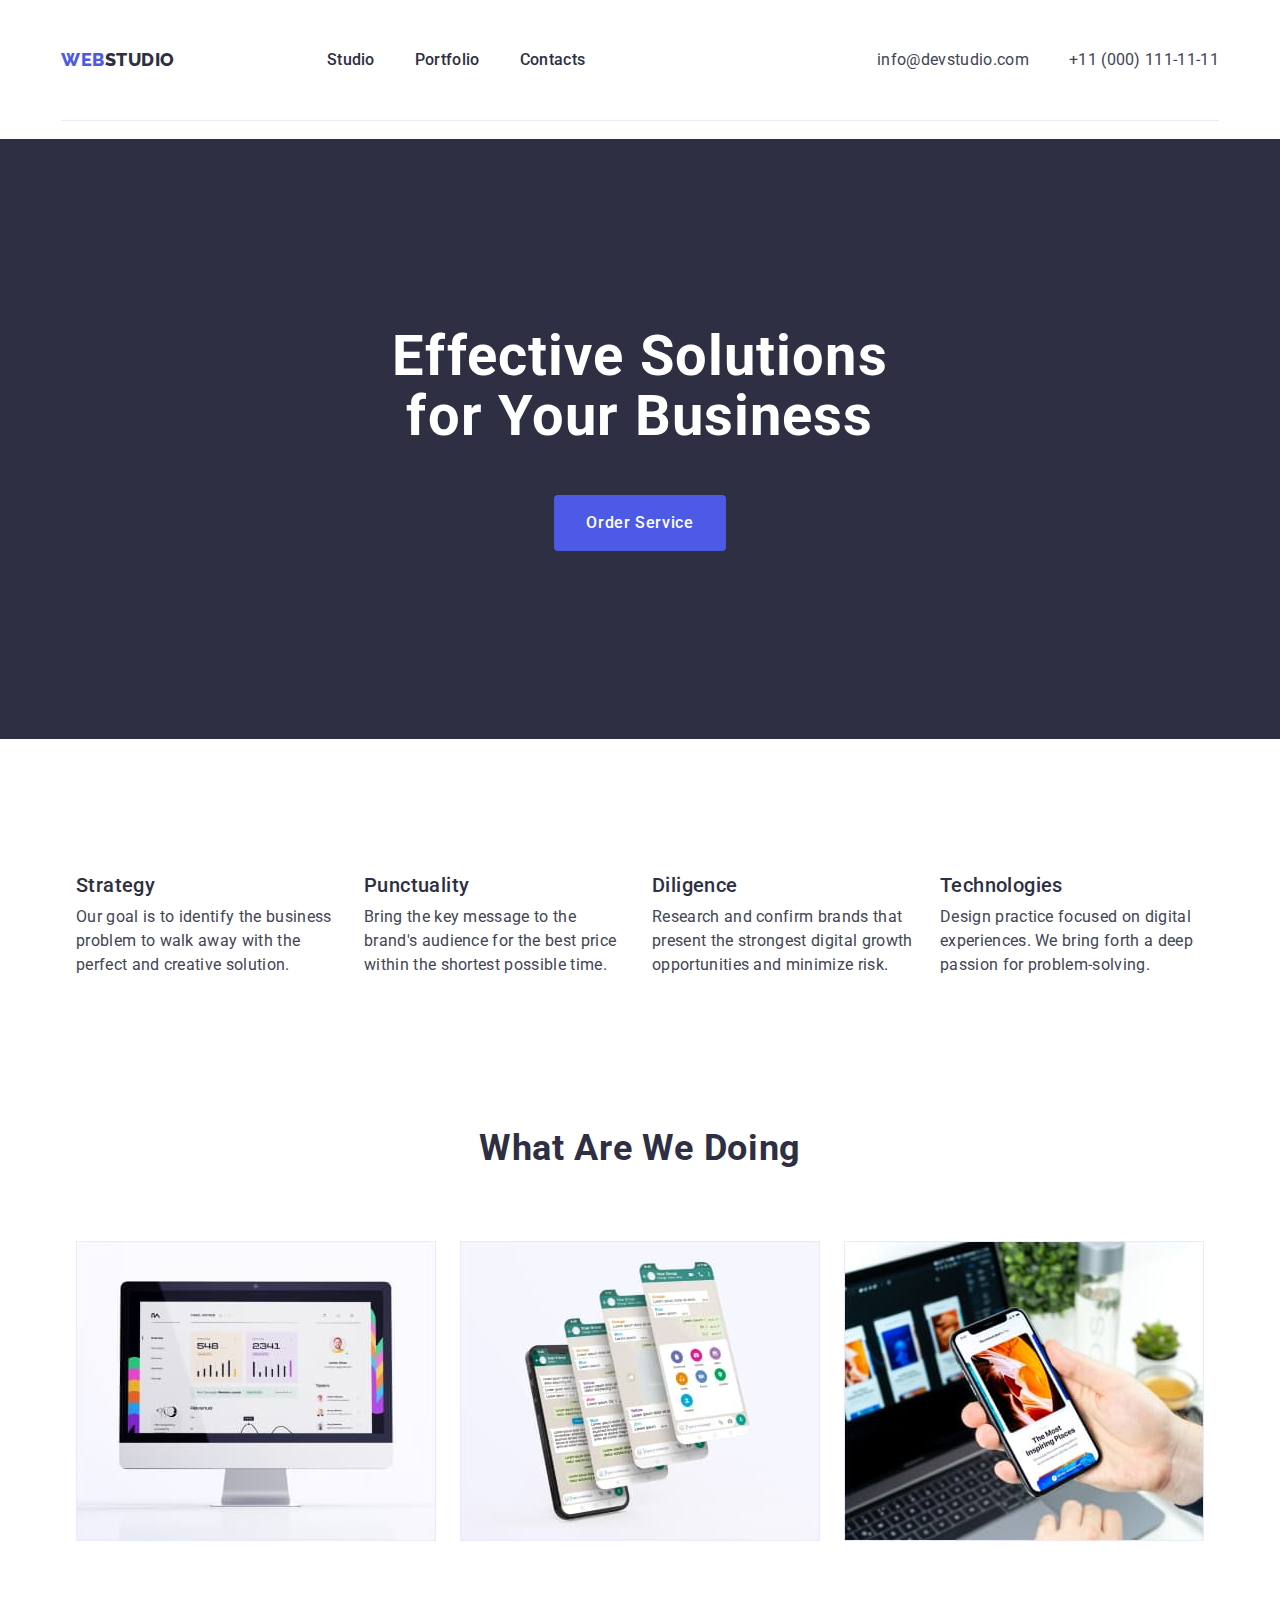
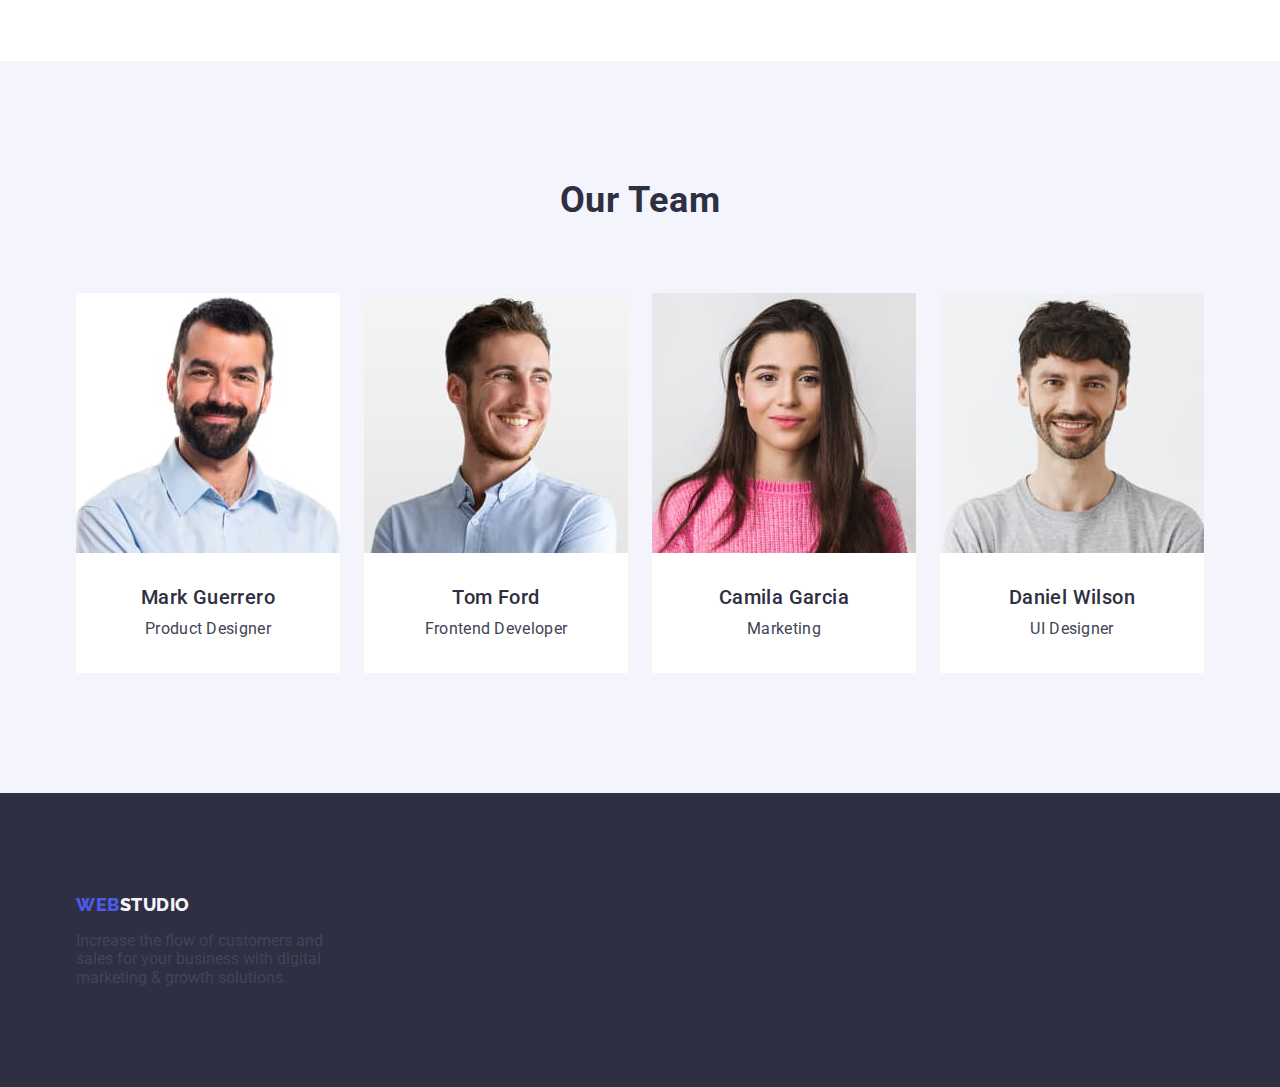
==== commit a5daff67: "changed" ====
--- a/index.html
+++ b/index.html
@@ -15,7 +15,7 @@
     <link href="https://fonts.googleapis.com/css2?family=Roboto:wght@400;500;700;900&display=swap" rel="stylesheet">
 </head>
 <body>
-<header>
+<header class="header">
     <div class="header-flex-wrap container">
         <nav class="header-nav">
             <a class="header-nav-logo link">Web<span class="header-studio-span">Studio</span></a>
@@ -34,12 +34,15 @@
 </div>
 </header>
 <main>
-    <section class="hero">   
+    <section class="hero"> 
+        <div class="container">  
         <h1 class="hero-title">Effective Solutions for Your Business</h1>
         <button class="hero-btn" type="button">Order Service</button>
+    </div>
     </section>
-    <div class="container">
+    
     <section>
+        <div class="container">
         <h2 hidden class="visually-hidden">Our Road</h2>
     <ul class="list main-list-services" >
         <li class="main-link-services">
@@ -59,10 +62,12 @@
            <p class="our-services-description">Design practice focused on digital experiences. We bring forth a deep passion for problem-solving.</p>
         </li>
     </ul>
+</div>
     </section>
-</div>
-<div class="container">
+
+
 <section class="section section-doing">
+    <div class="container">
     <h2 class="section-title">What are we doing</h2>
     <ul class="list section-doing-list">
         <li>
@@ -75,10 +80,11 @@
             <img width="360" src="./images/img12.jpg" alt="Графическая разроботка">
         </li>
     </ul>
+</div>
 </section>
-</div>
-<div class="container">
+
 <section class="our-team section">
+    <div class="container">
     <h2 class="section-title">Our Team</h2>
     <ul class="our-team-list list">
         <li class="our-team-item">
@@ -102,8 +108,9 @@
             <p class="our-services-description">UI Designer</p>
         </li>
     </ul>
+</div>
 </section>
-</div>
+
 </main>
 <footer class="footer">
     <div class="container">
--- a/css/styles.css
+++ b/css/styles.css
@@ -57,8 +57,9 @@
 	--color-dairy: #fcfcfc;
 }
 .container {
-	max-width: 1128px;
+	max-width: 1158px;
 	margin: 0 auto;
+	padding: 0 15px 0 15px;
 }
 .link {
 	text-decoration: none;
@@ -133,6 +134,8 @@
 	margin-bottom: 18px;
 	display: flex;
 	align-items: center;
+	border-bottom: 1px solid #e7e9fc;
+	padding: 24px 0 24px;
 }
 .header-nav{
 	display: flex;
@@ -154,6 +157,7 @@
 	letter-spacing: 0.03em;
 	text-transform: uppercase;
 	color: var(--color-iris);
+	margin-right: 76px
 }
 
 
@@ -179,11 +183,11 @@
 
 .hero {
 	background-color: var(--color-grey);
-	padding-bottom: 188px;
+	padding: 188px 0 188px;
 }
 .hero-btn {
 	text-align: center;
-	background-color: var(--color-iris);
+	background-color: #4d5ae5;
 	letter-spacing: 0.04em;
 	font-family: var(--primery-font);
 	font-weight: 500;
@@ -195,6 +199,10 @@
 	margin: auto;
 	min-width: 169px;
 	padding: 16px 32px;
+	display: block;
+	height: 56px;
+	border: none;
+	border-radius: 4px;
 }
 
 .hero-btn:hover,
@@ -203,13 +211,12 @@
 }
 .hero-title {
 	margin: auto;
-	width: 496px;
+	max-width: 496px;
 	font-size: 56px;
 	line-height: 1.07;
 	text-align: center;
 	letter-spacing: 0.02em;
 	color: var(--color-white);
-	padding-top: 188px;
 	padding-bottom: 48px;
 
 }
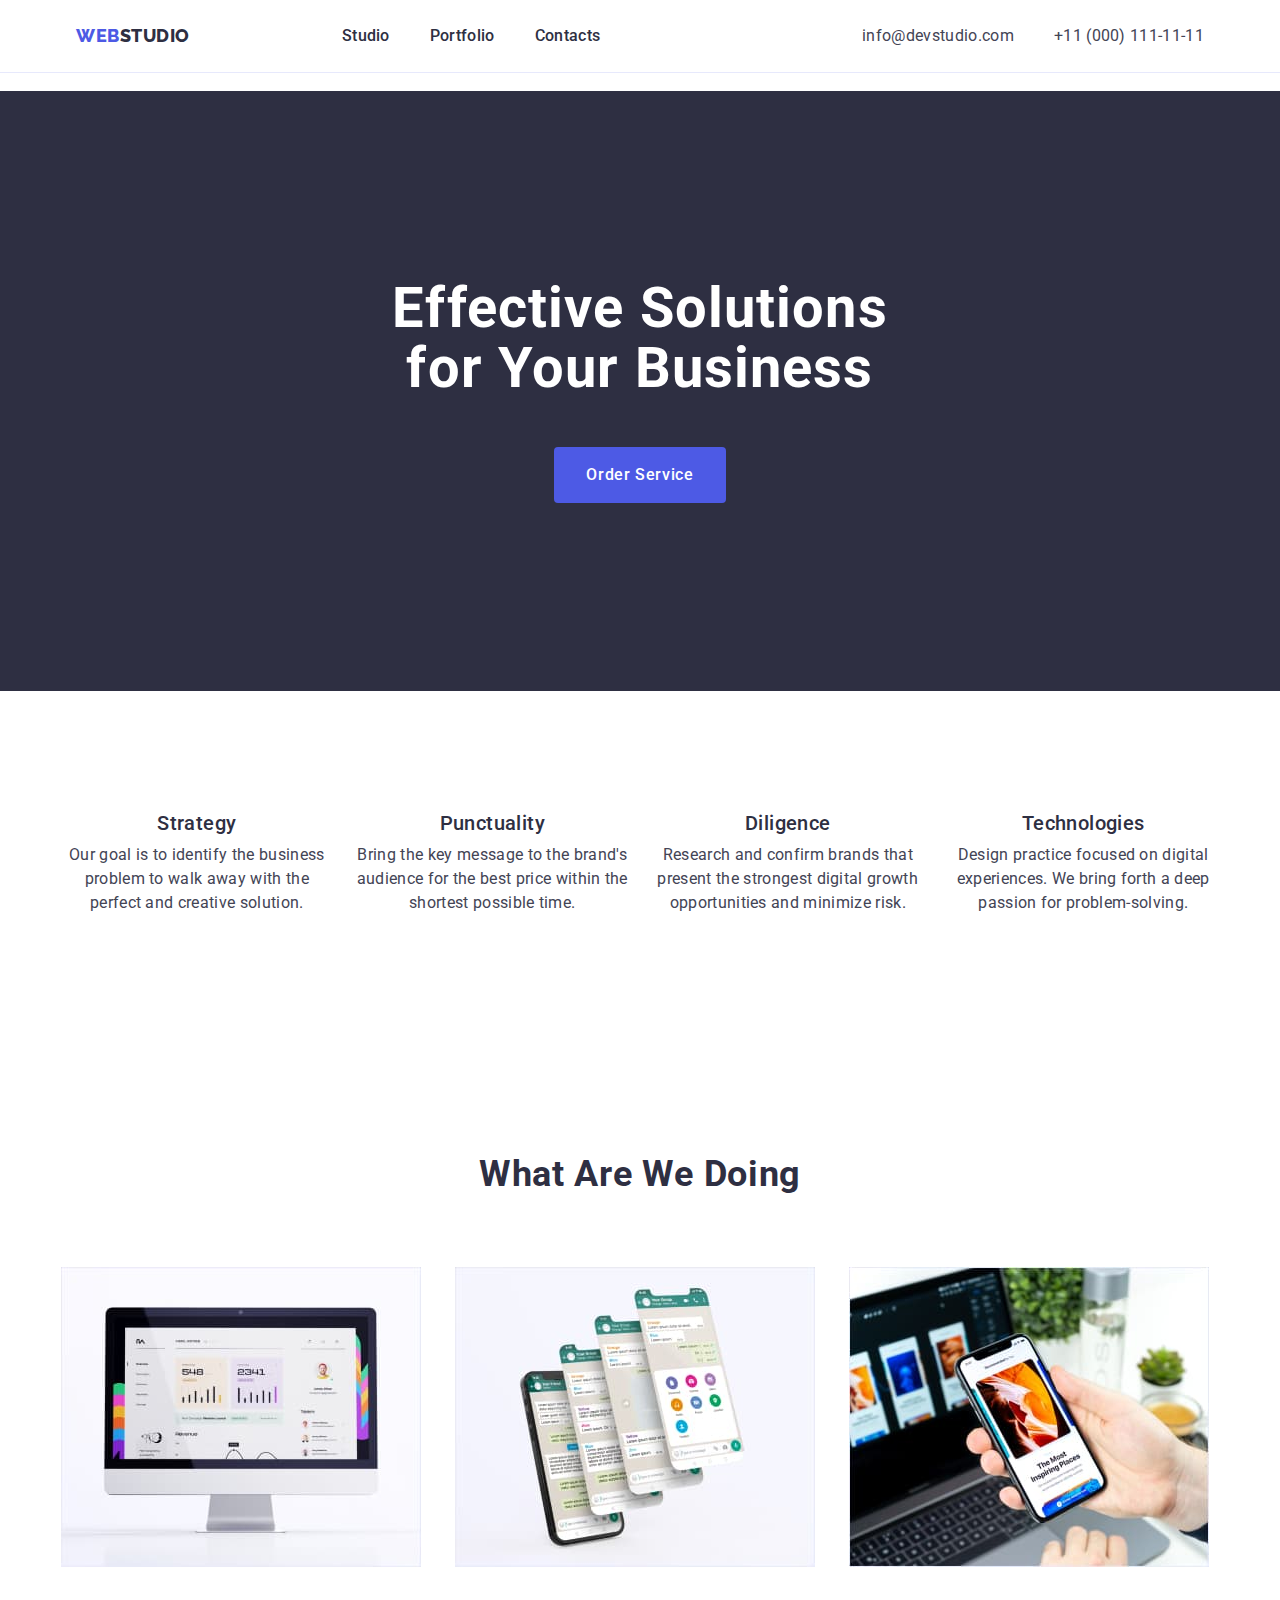
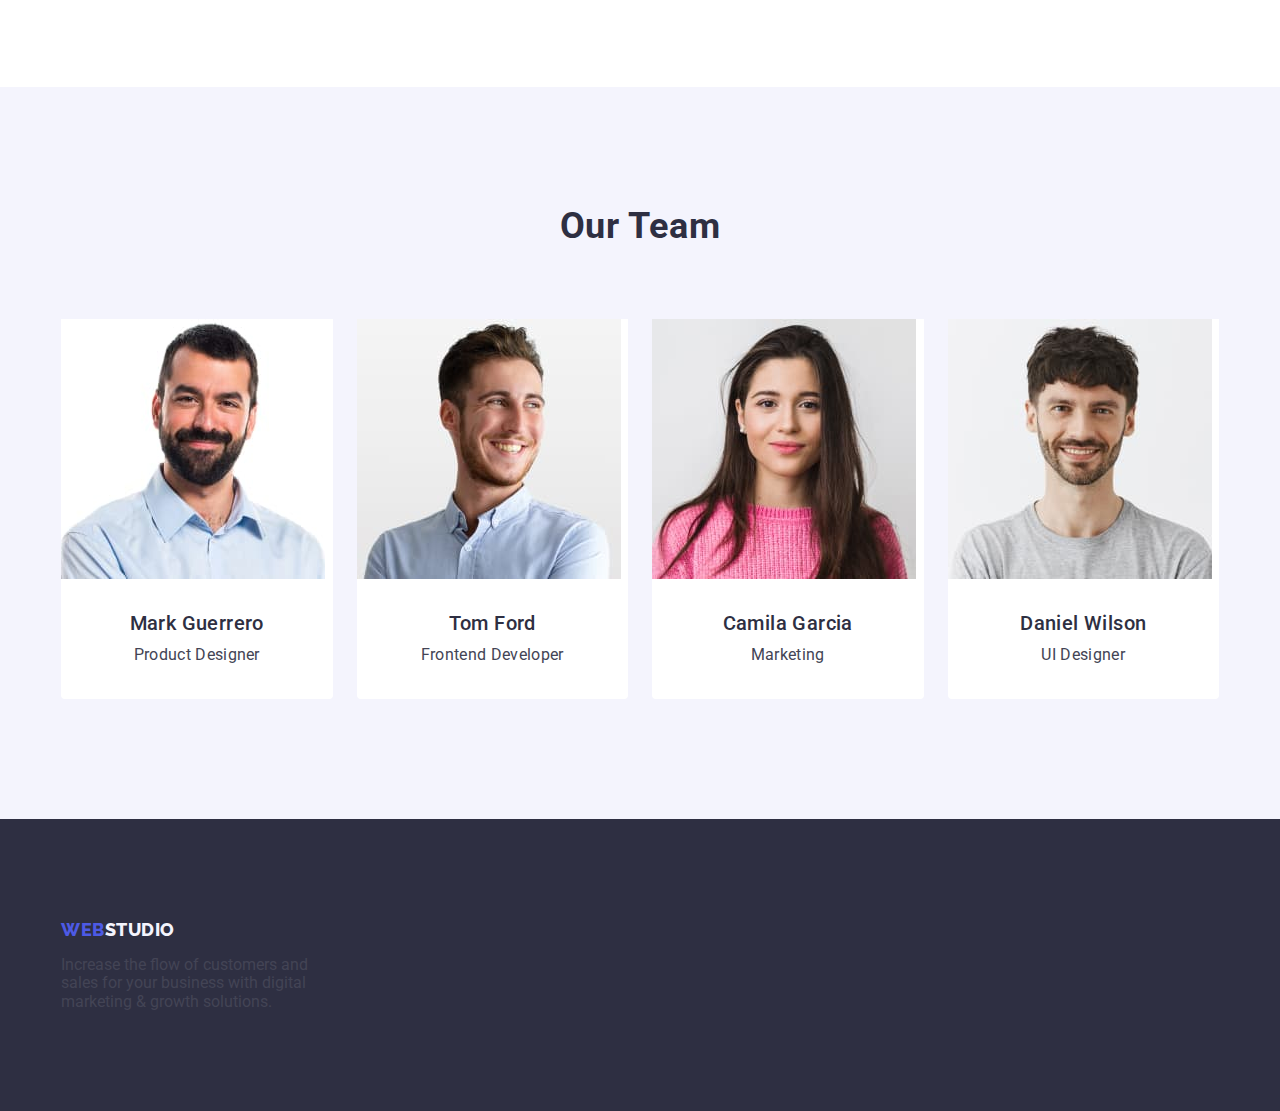
==== commit 2c5fd1d7: "main" ====
--- a/index.html
+++ b/index.html
@@ -1,122 +1,201 @@
 <!DOCTYPE html>
 <html lang="en">
-<head>
-    <meta charset="UTF-8">
-    <meta http-equiv="X-UA-Compatible" content="IE=edge">
-    <meta name="viewport" content="width=device-width, initial-scale=1.0">
+  <head>
+    <meta charset="UTF-8" />
+    <meta http-equiv="X-UA-Compatible" content="IE=edge" />
+    <meta name="viewport" content="width=device-width, initial-scale=1.0" />
     <title>Document</title>
-    <link rel="stylesheet" href="https://cdn.jsdelivr.net/npm/modern-normalize@1.1.0/modern-normalize.min.css">
-    <link rel="stylesheet" href="./css/styles.css">
-    <link rel="preconnect" href="https://fonts.googleapis.com">
-    <link rel="preconnect" href="https://fonts.gstatic.com" crossorigin>
-    <link href="https://fonts.googleapis.com/css2?family=Raleway:wght@800&display=swap" rel="stylesheet">
-    <link rel="preconnect" href="https://fonts.googleapis.com">
-    <link rel="preconnect" href="https://fonts.gstatic.com" crossorigin>
-    <link href="https://fonts.googleapis.com/css2?family=Roboto:wght@400;500;700;900&display=swap" rel="stylesheet">
-</head>
-<body>
-<header class="header">
-    <div class="header-flex-wrap container">
+    <link
+      rel="stylesheet"
+      href="https://cdn.jsdelivr.net/npm/modern-normalize@1.1.0/modern-normalize.min.css"
+    />
+    <link rel="stylesheet" href="./css/styles.css" />
+    <link rel="preconnect" href="https://fonts.googleapis.com" />
+    <link rel="preconnect" href="https://fonts.gstatic.com" crossorigin />
+    <link
+      href="https://fonts.googleapis.com/css2?family=Raleway:wght@800&display=swap"
+      rel="stylesheet"
+    />
+    <link rel="preconnect" href="https://fonts.googleapis.com" />
+    <link rel="preconnect" href="https://fonts.gstatic.com" crossorigin />
+    <link
+      href="https://fonts.googleapis.com/css2?family=Roboto:wght@400;500;700;900&display=swap"
+      rel="stylesheet"
+    />
+  </head>
+  <body>
+    <header class="header">
+      <div class="header-flex-wrap container">
         <nav class="header-nav">
-            <a class="header-nav-logo link">Web<span class="header-studio-span">Studio</span></a>
-            <ul class="header-nav-list">
-                <li class="header-nav-item"><a class="header-nav-link link" href="./index.html">Studio</a></li>
-                <li class="header-nav-item"><a class="header-nav-link link" href="./portfolio.html">Portfolio</a></li>
-                <li class="header-nav-item"><a class="header-nav-link link" href="">Contacts</a></li>
-            </ul>
-         </nav>
-    <address class="our-adress">
-        <ul class="header-adress-list list">
-            <li class="header-adress-item"><a class="header-adress-link link" href="mailto:info@devstudio.com">info@devstudio.com</a></li>
-            <li class="header-adress-item"><a class="header-adress-link link" href="tel:+110001111111">+11 (000) 111-11-11</a></li>
-        </ul>  
-    </address>
-</div>
-</header>
-<main>
-    <section class="hero"> 
-        <div class="container">  
-        <h1 class="hero-title">Effective Solutions for Your Business</h1>
-        <button class="hero-btn" type="button">Order Service</button>
-    </div>
-    </section>
-    
-    <section>
-        <div class="container">
-        <h2 hidden class="visually-hidden">Our Road</h2>
-    <ul class="list main-list-services" >
-        <li class="main-link-services">
-           <h3 class="our-services">Strategy</h3>
-           <p class="our-services-description">Our goal is to identify the business problem to walk away with the perfect and creative solution.</p>
-        </li>
-        <li class="main-link-services">
-           <h3 class="our-services">Punctuality</h3>
-           <p class="our-services-description">Bring the key message to the brand's audience for the best price within the shortest possible time.</p>
-        </li>
-        <li class="main-link-services">
-           <h3 class="our-services">Diligence</h3>
-           <p class="our-services-description">Research and confirm brands that present the strongest digital growth opportunities and minimize risk.</p>
-        </li>   
-        <li class="main-link-services">
-           <h3 class="our-services">Technologies</h3>
-           <p class="our-services-description">Design practice focused on digital experiences. We bring forth a deep passion for problem-solving.</p>
-        </li>
-    </ul>
-</div>
-    </section>
+          <a class="header-nav-logo link"
+            >Web<span class="header-studio-span">Studio</span></a
+          >
+          <ul class="header-nav-list">
+            <li class="header-nav-item">
+              <a class="header-nav-link link" href="./index.html">Studio</a>
+            </li>
+            <li class="header-nav-item">
+              <a class="header-nav-link link" href="./portfolio.html"
+                >Portfolio</a
+              >
+            </li>
+            <li class="header-nav-item">
+              <a class="header-nav-link link" href="">Contacts</a>
+            </li>
+          </ul>
+        </nav>
+        <address class="our-adress">
+          <ul class="header-adress-list list">
+            <li class="header-adress-item">
+              <a
+                class="header-adress-link link"
+                href="mailto:info@devstudio.com"
+                >info@devstudio.com</a
+              >
+            </li>
+            <li class="header-adress-item">
+              <a class="header-adress-link link" href="tel:+110001111111"
+                >+11 (000) 111-11-11</a
+              >
+            </li>
+          </ul>
+        </address>
+      </div>
+    </header>
+    <main>
+      <section class="hero">
+        <div class="container">
+          <h1 class="hero-title">Effective Solutions for Your Business</h1>
+          <button class="hero-btn" type="button">Order Service</button>
+        </div>
+      </section>
 
+      <section class="section-services">
+        <div class="container">
+          <h2 hidden class="visually-hidden">Our Road</h2>
+          <ul class="list main-list-services">
+            <li class="main-link-services">
+              <h3 class="our-services">Strategy</h3>
+              <p class="our-services-description">
+                Our goal is to identify the business problem to walk away with
+                the perfect and creative solution.
+              </p>
+            </li>
+            <li class="main-link-services">
+              <h3 class="our-services">Punctuality</h3>
+              <p class="our-services-description">
+                Bring the key message to the brand's audience for the best price
+                within the shortest possible time.
+              </p>
+            </li>
+            <li class="main-link-services">
+              <h3 class="our-services">Diligence</h3>
+              <p class="our-services-description">
+                Research and confirm brands that present the strongest digital
+                growth opportunities and minimize risk.
+              </p>
+            </li>
+            <li class="main-link-services">
+              <h3 class="our-services">Technologies</h3>
+              <p class="our-services-description">
+                Design practice focused on digital experiences. We bring forth a
+                deep passion for problem-solving.
+              </p>
+            </li>
+          </ul>
+        </div>
+      </section>
+      <section class="section section-doing">
+        <div class="container">
+          <h2 class="section-title">What are we doing</h2>
+          <ul class="list section-doing-list">
+            <li class="section-doing-item">
+              <img width="360" src="./images/img10.jpg" alt="компьютер" />
+            </li>
+            <li class="section-doing-item">
+              <img
+                width="360"
+                src="./images/img11.jpg"
+                alt="мессенджеры на телефоне"
+              />
+            </li>
+            <li class="section-doing-item">
+              <img
+                width="360"
+                src="./images/img12.jpg"
+                alt="Графическая разроботка"
+              />
+            </li>
+          </ul>
+        </div>
+      </section>
 
-<section class="section section-doing">
-    <div class="container">
-    <h2 class="section-title">What are we doing</h2>
-    <ul class="list section-doing-list">
-        <li>
-            <img width="360" src="./images/img10.jpg" alt="компьютер">
-        </li>
-        <li>
-            <img width="360" src="./images/img11.jpg" alt="мессенджеры на телефоне">
-        </li>
-        <li>
-            <img width="360" src="./images/img12.jpg" alt="Графическая разроботка">
-        </li>
-    </ul>
-</div>
-</section>
-
-<section class="our-team section">
-    <div class="container">
-    <h2 class="section-title">Our Team</h2>
-    <ul class="our-team-list list">
-        <li class="our-team-item">
-            <img class="our-photo" width="264" src="./images/man1.jpg" alt="Mark Guerrero">
-            <h3 class="our-services">Mark Guerrero</h3>
-            <p class="our-services-description">Product Designer</p>
-       </li>
-        <li class="our-team-item">
-            <img class="our-photo" width="264" src="./images/man2.jpg" alt="Tom Ford">
-            <h3 class="our-services">Tom Ford</h3>
-            <p class="our-services-description">Frontend Developer</p>
-        </li>
-        <li class="our-team-item">
-            <img class="our-photo" width="264" src="./images/woman.jpg" alt="Camila Garcia">
-            <h3 class="our-services">Camila Garcia</h3>
-            <p class="our-services-description">Marketing</p>
-        </li>
-        <li class="our-team-item">
-            <img class="our-photo" width="264" src="./images/man3.jpg" alt="Daniel Wilson">
-            <h3 class="our-services">Daniel Wilson</h3>
-            <p class="our-services-description">UI Designer</p>
-        </li>
-    </ul>
-</div>
-</section>
-
-</main>
-<footer class="footer">
-    <div class="container">
-    <a class="footer-logo link">Web<span class="footer-logo-span">Studio</span></a>
-    <p class="footer-text">Increase the flow of customers and sales for your business with digital marketing & growth solutions.</p>
-</div>
-</footer>
-</body>
-</html>+      <section class="our-team section">
+        <div class="container">
+          <h2 class="section-title">Our Team</h2>
+          <ul class="our-team-list list">
+            <li class="our-team-item">
+              <img
+                class="our-photo"
+                width="264"
+                src="./images/man1.jpg"
+                alt="Mark Guerrero"
+              />
+              <div class="our-team-title">
+                <h3 class="our-services">Mark Guerrero</h3>
+                <p class="our-services-description">Product Designer</p>
+              </div>
+            </li>
+            <li class="our-team-item">
+              <img
+                class="our-photo"
+                width="264"
+                src="./images/man2.jpg"
+                alt="Tom Ford"
+              />
+              <div class="our-team-title">
+                <h3 class="our-services">Tom Ford</h3>
+                <p class="our-services-description">Frontend Developer</p>
+              </div>
+            </li>
+            <li class="our-team-item">
+              <img
+                class="our-photo"
+                width="264"
+                src="./images/woman.jpg"
+                alt="Camila Garcia"
+              />
+              <div class="our-team-title">
+                <h3 class="our-services">Camila Garcia</h3>
+                <p class="our-services-description">Marketing</p>
+              </div>
+            </li>
+            <li class="our-team-item">
+              <img
+                class="our-photo"
+                width="264"
+                src="./images/man3.jpg"
+                alt="Daniel Wilson"
+              />
+              <div class="our-team-title">
+                <h3 class="our-services">Daniel Wilson</h3>
+                <p class="our-services-description">UI Designer</p>
+              </div>
+            </li>
+          </ul>
+        </div>
+      </section>
+    </main>
+    <footer class="footer">
+      <div class="container">
+        <a class="footer-logo link"
+          >Web<span class="footer-logo-span">Studio</span></a
+        >
+        <p class="footer-text">
+          Increase the flow of customers and sales for your business with
+          digital marketing & growth solutions.
+        </p>
+      </div>
+    </footer>
+  </body>
+</html>
--- a/css/styles.css
+++ b/css/styles.css
@@ -59,7 +59,7 @@
 .container {
 	max-width: 1158px;
 	margin: 0 auto;
-	padding: 0 15px 0 15px;
+
 }
 .link {
 	text-decoration: none;
@@ -76,7 +76,7 @@
 	text-transform: capitalize;
 	color: var(--color-grey);
 	letter-spacing: 0.02em;
-	padding-bottom: 72px;
+	margin-bottom: 72px;
 
 }
 .list {
@@ -116,6 +116,10 @@
 	color: var(--color-slate);
 
 }
+.header {
+	border-bottom: 1px solid #e7e9fc;
+	margin-bottom: 18px;
+}
 .our-adress {
 	margin-left: auto;
 }
@@ -131,11 +135,10 @@
 }
 
 .header-flex-wrap {
-	margin-bottom: 18px;
 	display: flex;
 	align-items: center;
-	border-bottom: 1px solid #e7e9fc;
-	padding: 24px 0 24px;
+	margin: 0 auto;
+	padding: 0 15px 0 15px;
 }
 .header-nav{
 	display: flex;
@@ -144,8 +147,7 @@
 .header-nav-list {
 	display: flex;
 	gap: 40px;
-	padding-top: 24px;
-	padding-bottom: 24px;
+	padding: 24px 0;
 	margin-left: 76px;
 }
 
@@ -224,20 +226,26 @@
 .our-team-item {
 	background-color: #FFFFFF;
 	text-align: center;
-}
-
+	width: calc((100% - 72px) / 4);
+	border-radius: 0px 0px 4px 4px;
+}
+.section-doing-item{
+	width: calc((100% - 48px) / 3);
+}
 .main-list-services{
 	display: flex;
 	flex-wrap: wrap;
 	gap: 24px;
-	padding-top: 102px;
 }
 .main-link-services {
-	width: 264px;
+	width: calc((100% - 72px) / 4);
 }
 .section-doing-list {
 	display: flex;
 	gap: 24px;
+}
+.section-services {
+	padding: 120px 0;
 }
 .our-team-list {
 	display: flex;
@@ -271,27 +279,30 @@
 	line-height: 1.2;
 	letter-spacing: 0.02em;
 	color: var(--color-navy-blue);
-	padding-top: 32px;
-	padding-bottom: 8px;
+	margin-bottom: 8px;
+	text-align: center;
 
 }
 .our-services-description{
 	line-height: 1.5;
 	letter-spacing: 0.02em;
 	color: var(--color-slate);
-	padding-bottom: 32px;
+	text-align: center;
 }
 
 	/* section - 4 */
 .our-team{
 	background-color: var(--color-cloud);
 }
+.our-team-title {
+	padding: 32px 16px;
+}
+
 
 /* Footer */
 .footer{
 	background-color: #2e2f42;
-	padding-bottom: 100px;
-	padding-top: 101px;
+	padding: 100px 0;
 }
 .footer-text {
 	width: 264px;
@@ -305,7 +316,8 @@
 	letter-spacing: 0.03em;
 	text-transform: uppercase;
 	color: var(--color-iris);
-	padding-bottom: 17px;
+	margin-bottom: 16px;
+	display: inline-block;
 }
 .footer-logo-span {
 	color: var(--color-cloud);
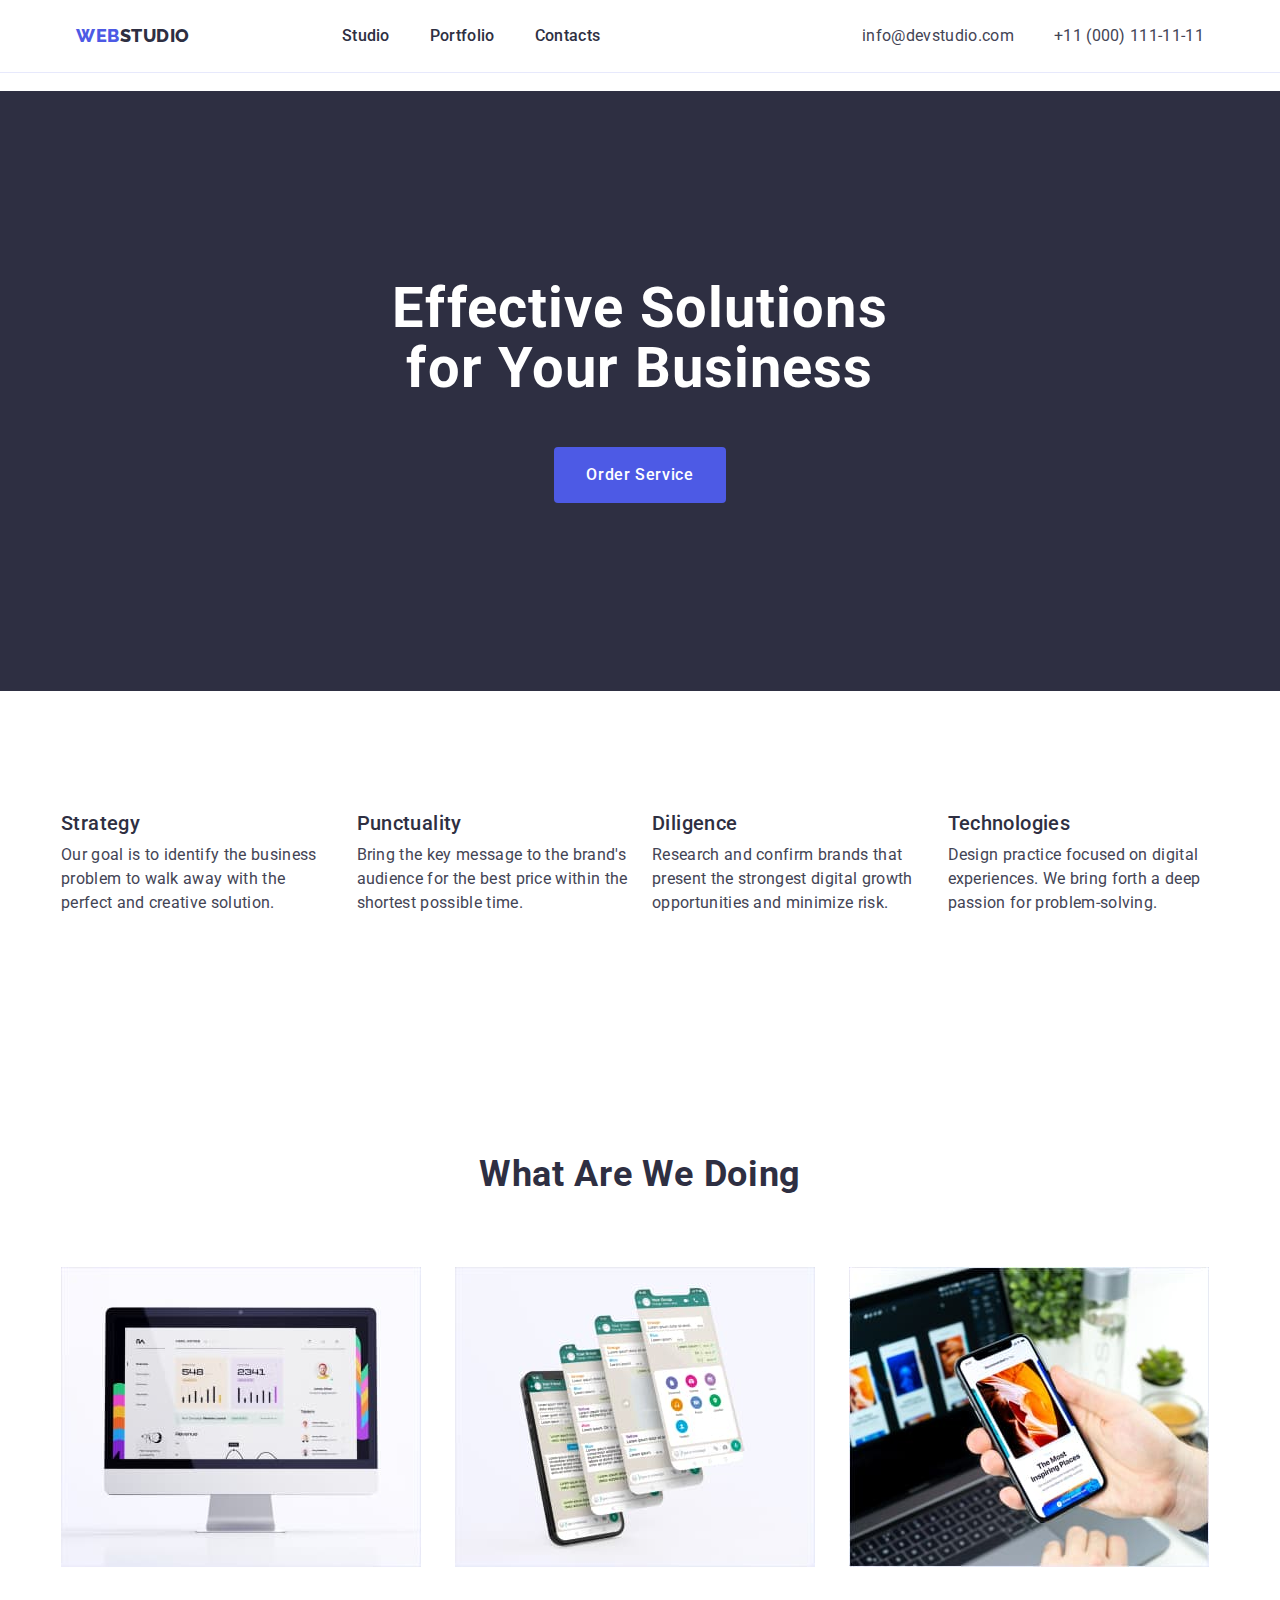
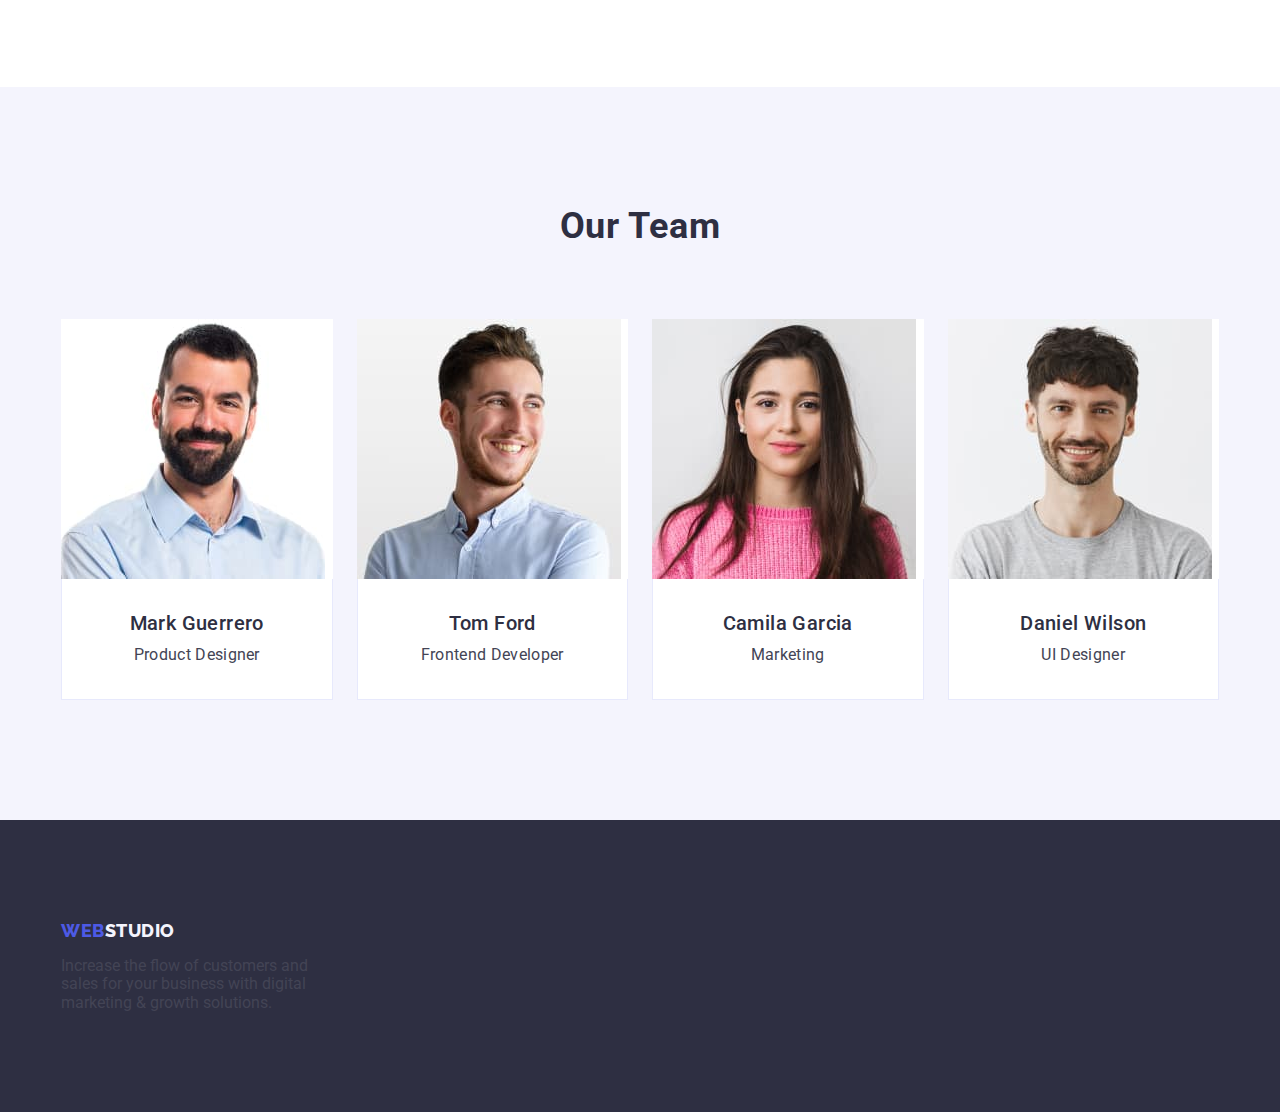
==== commit 17dd1bb3: "ready" ====
--- a/index.html
+++ b/index.html
@@ -188,9 +188,9 @@
     </main>
     <footer class="footer">
       <div class="container">
-        <a class="footer-logo link"
-          >Web<span class="footer-logo-span">Studio</span></a
-        >
+        <a class="footer-logo link">
+          Web<span class="footer-logo-span">Studio</span>
+        </a>
         <p class="footer-text">
           Increase the flow of customers and sales for your business with
           digital marketing & growth solutions.
--- a/css/styles.css
+++ b/css/styles.css
@@ -59,7 +59,6 @@
 .container {
 	max-width: 1158px;
 	margin: 0 auto;
-
 }
 .link {
 	text-decoration: none;
@@ -117,7 +116,7 @@
 
 }
 .header {
-	border-bottom: 1px solid #e7e9fc;
+	border-bottom: 1px solid var(--color-cornflower);
 	margin-bottom: 18px;
 }
 .our-adress {
@@ -127,6 +126,7 @@
 	display: flex;
 	align-content: center;
 	gap: 40px;
+	
 }
 
 .header-adress-link:hover, 
@@ -139,15 +139,16 @@
 	align-items: center;
 	margin: 0 auto;
 	padding: 0 15px 0 15px;
+	
 }
 .header-nav{
 	display: flex;
 	align-items: center;
+	
 }
 .header-nav-list {
 	display: flex;
 	gap: 40px;
-	padding: 24px 0;
 	margin-left: 76px;
 }
 
@@ -159,7 +160,7 @@
 	letter-spacing: 0.03em;
 	text-transform: uppercase;
 	color: var(--color-iris);
-	margin-right: 76px
+	margin-right: 76px;
 }
 
 
@@ -169,15 +170,16 @@
 	line-height: 1.5;
 	letter-spacing: 0.02em;
 	color: var(--color-navy-blue);
+	padding: 24px 0;
 }
 
 .header-nav-link:hover,
 .header-nav-link:focus {
-	color: #404bbf;
+	color: var(--color-ocean);
 }
 
 .header-studio-span {
-	color: #2e2f42;
+	color: var(--color-navy-blue);
 }
 
 /* Main */
@@ -189,7 +191,7 @@
 }
 .hero-btn {
 	text-align: center;
-	background-color: #4d5ae5;
+	background-color: var(--color-iris);
 	letter-spacing: 0.04em;
 	font-family: var(--primery-font);
 	font-weight: 500;
@@ -224,7 +226,7 @@
 }
 
 .our-team-item {
-	background-color: #FFFFFF;
+	background-color: var(--color-white);
 	text-align: center;
 	width: calc((100% - 72px) / 4);
 	border-radius: 0px 0px 4px 4px;
@@ -254,22 +256,50 @@
 }
 
 /* Portfolio */
+
+.main-list {
+	display: flex;
+	justify-content: center;
+	gap: 24px;
+	margin-top: 72px;
+	margin-bottom: 72px;
+}
+
+.portfolio-cards {
+	display: flex;
+	flex-wrap: wrap;
+	justify-content: center;
+	row-gap: 48px;
+	column-gap: 24px;
+}
+.portfolio-card {
+	width: calc((100% - 48px) / 3);
+}
+.main-section-menu {
+	padding-top: 96px;
+	padding-bottom: 120px;
+}
 .main-btn{
 	font-family: inherit;
 	background-color: var(--color-cloud);
-	color: var(--color-iris);
+	border: var(--color-iris);
 	font-style: normal;
 	font-weight: 500;
 	font-size: 16px;
 	line-height: 1.5;
 	letter-spacing: 0.04em;
 	cursor: pointer;
+	display: block;
+	border-radius: 4px;
+	padding: 12px 24px;
+	border: 1px solid var(--color-cornflower);
 }
 
 .main-btn:hover,
 .main-btn:focus {
 	background-color: var(--color-ocean);
-	color: #ffffff;
+	color: var(--color-white);
+	border: 1px solid transparent;
 }
 	/* Section - 2 */
 
@@ -280,14 +310,12 @@
 	letter-spacing: 0.02em;
 	color: var(--color-navy-blue);
 	margin-bottom: 8px;
-	text-align: center;
 
 }
 .our-services-description{
 	line-height: 1.5;
 	letter-spacing: 0.02em;
 	color: var(--color-slate);
-	text-align: center;
 }
 
 	/* section - 4 */
@@ -296,12 +324,14 @@
 }
 .our-team-title {
 	padding: 32px 16px;
+	border: 1px solid var(--color-cornflower);
+	border-top: none;
 }
 
 
 /* Footer */
 .footer{
-	background-color: #2e2f42;
+	background-color: var(--color-grey);
 	padding: 100px 0;
 }
 .footer-text {
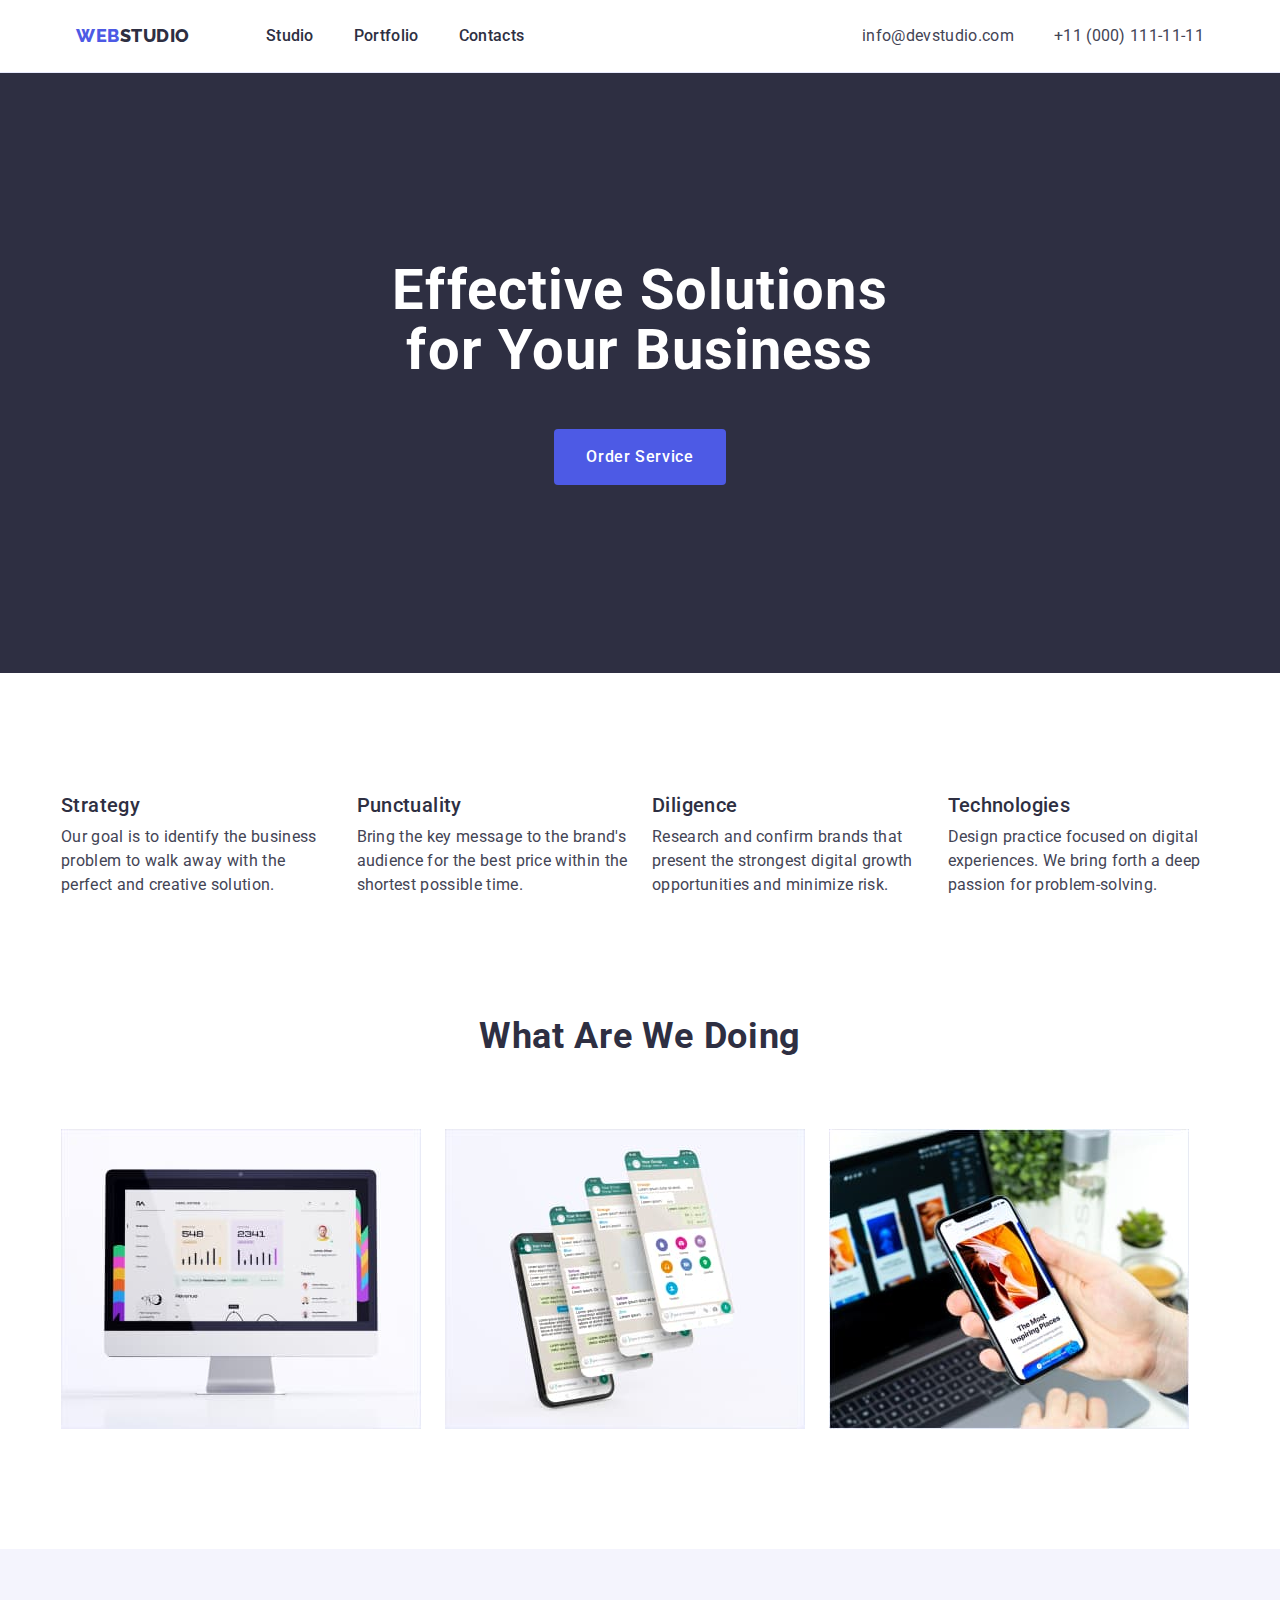
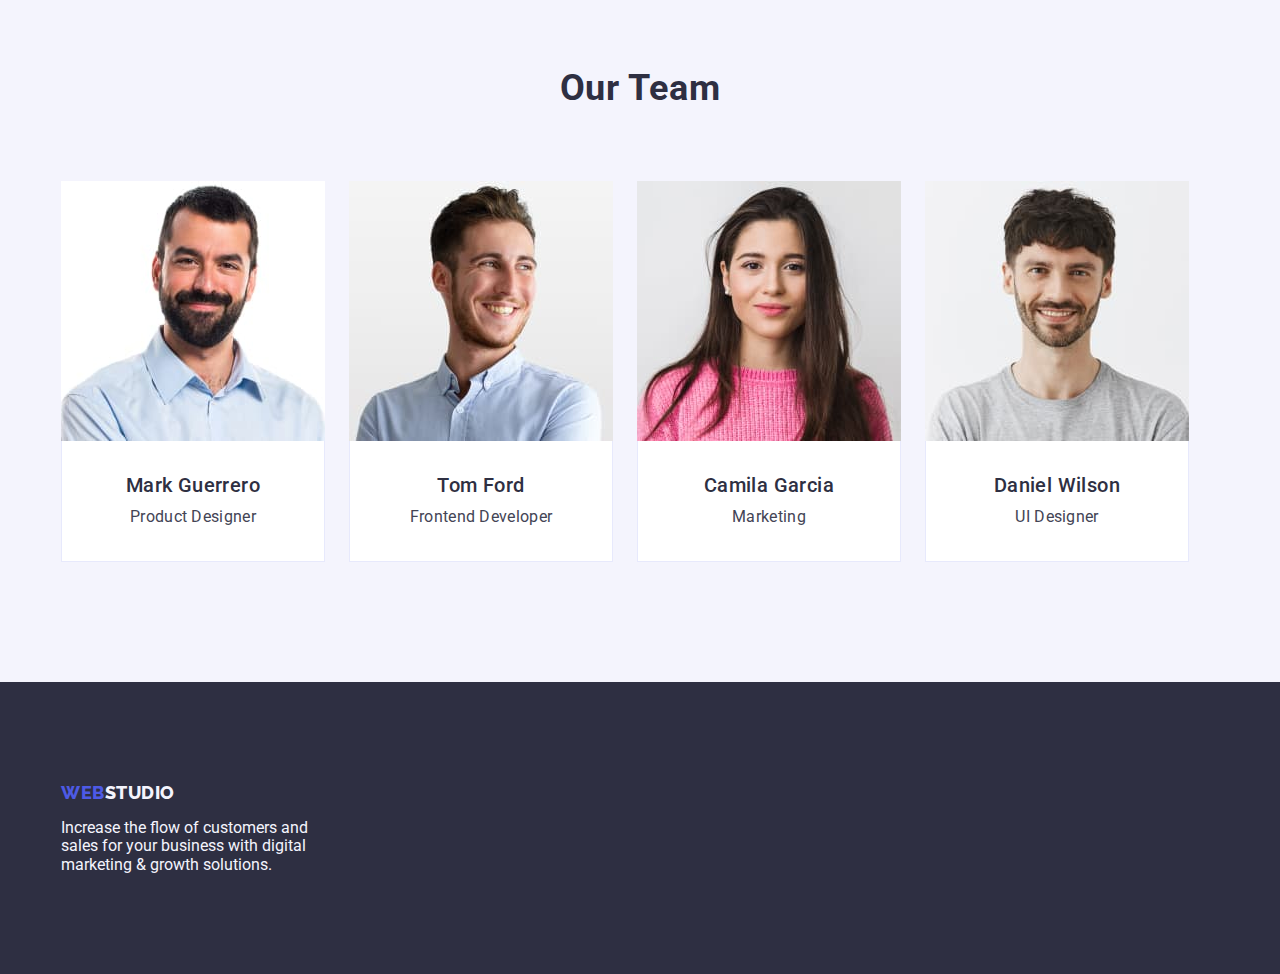
==== commit 72fd7d42: "ready" ====
--- a/index.html
+++ b/index.html
@@ -105,7 +105,7 @@
           </ul>
         </div>
       </section>
-      <section class="section section-doing">
+      <section class="section-doing">
         <div class="container">
           <h2 class="section-title">What are we doing</h2>
           <ul class="list section-doing-list">
--- a/css/styles.css
+++ b/css/styles.css
@@ -104,6 +104,7 @@
 	padding-top: 120px;
 	padding-bottom: 120px;
 }
+
 /* main Document */
 /* Header */
 .header-adress-link {
@@ -117,7 +118,6 @@
 }
 .header {
 	border-bottom: 1px solid var(--color-cornflower);
-	margin-bottom: 18px;
 }
 .our-adress {
 	margin-left: auto;
@@ -160,7 +160,6 @@
 	letter-spacing: 0.03em;
 	text-transform: uppercase;
 	color: var(--color-iris);
-	margin-right: 76px;
 }
 
 
@@ -221,18 +220,20 @@
 	text-align: center;
 	letter-spacing: 0.02em;
 	color: var(--color-white);
-	padding-bottom: 48px;
-
-}
+	margin-bottom: 48px;
+
+}
+
 
 .our-team-item {
 	background-color: var(--color-white);
 	text-align: center;
-	width: calc((100% - 72px) / 4);
+	width: calc((100% - 102px) / 4);
 	border-radius: 0px 0px 4px 4px;
 }
 .section-doing-item{
-	width: calc((100% - 48px) / 3);
+	width: calc((100% - 78px) / 3);
+	padding-bottom: 120px;
 }
 .main-list-services{
 	display: flex;
@@ -336,6 +337,7 @@
 }
 .footer-text {
 	width: 264px;
+	color: var(--color-cloud);
 }
 
 .footer-logo {
